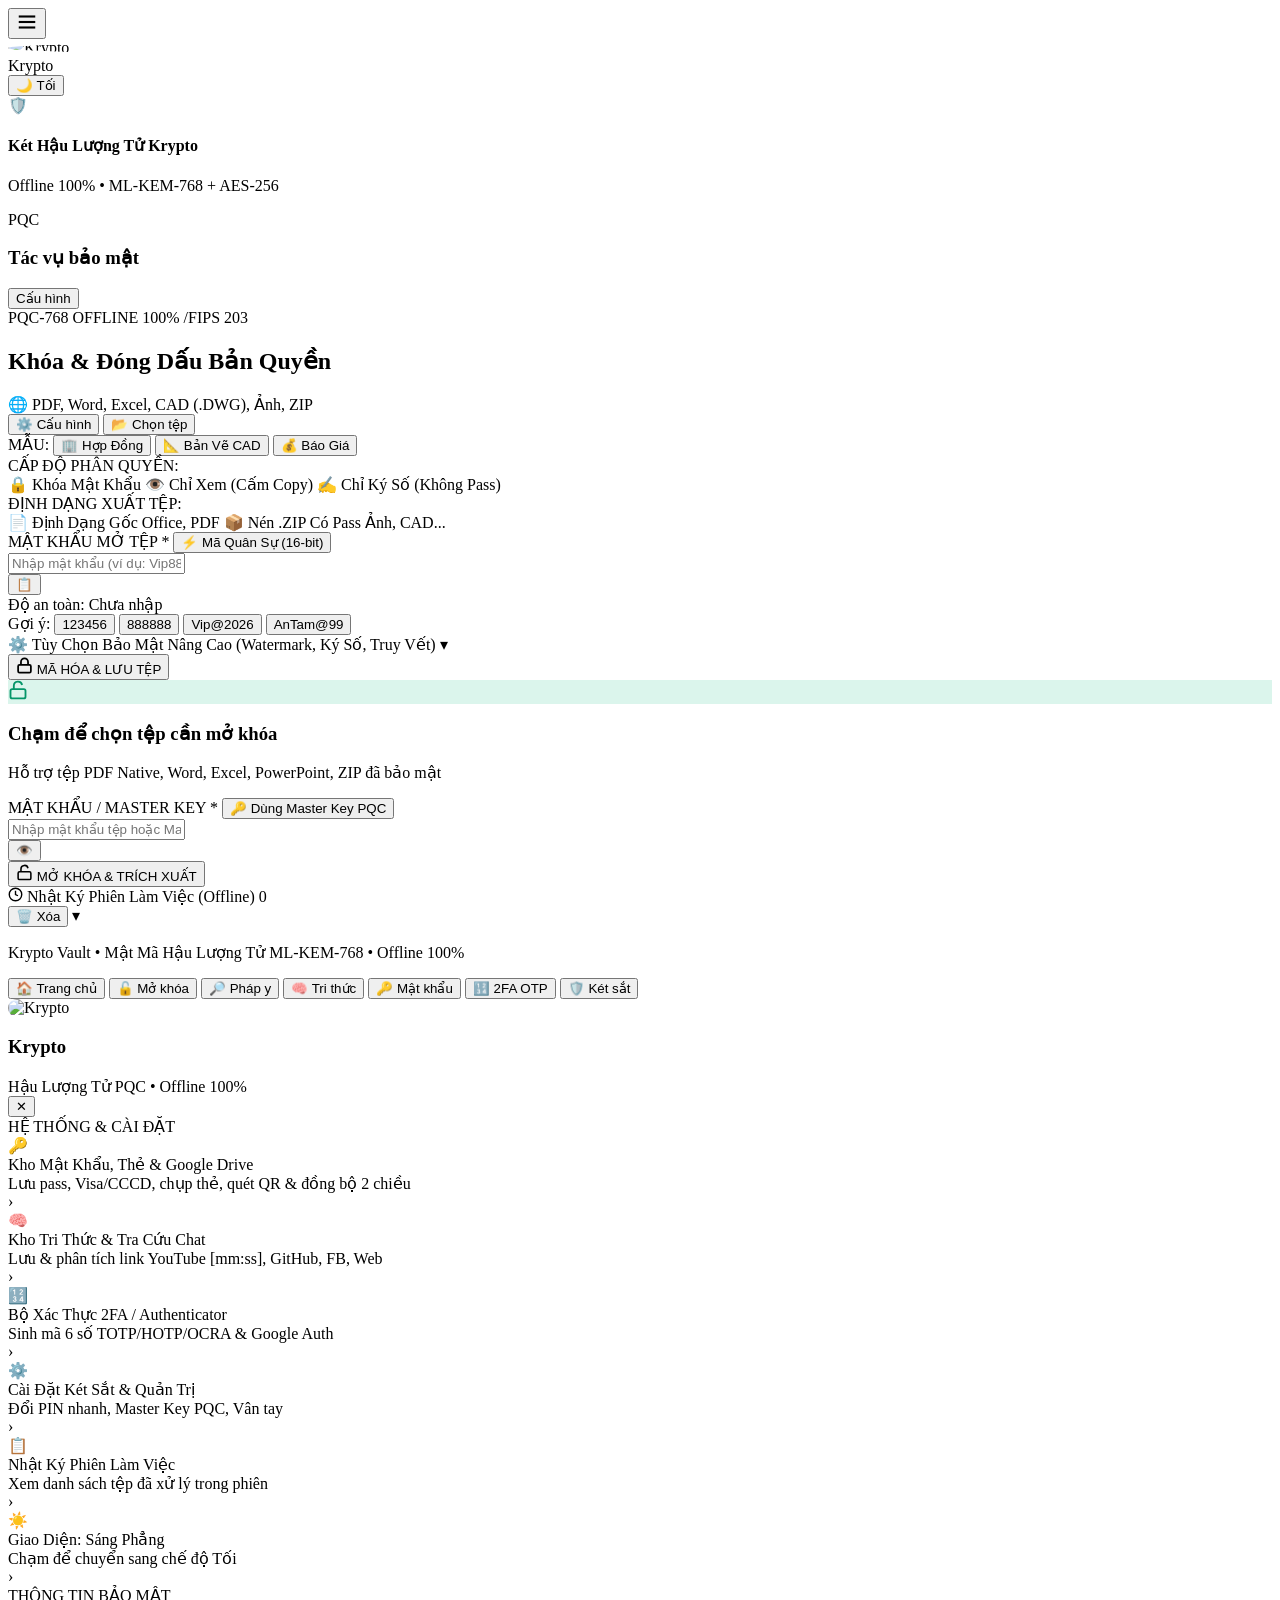
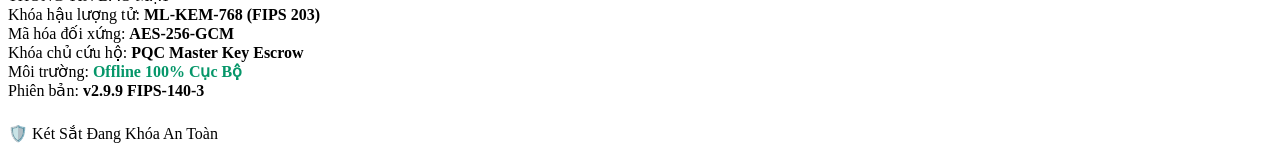
==== templates/index.html @ f6f2ad84 "feat(password-vault): add Live Camera ID-1 card capture, System Camera HD & touch Card Cropper/Rotat" ====
<!DOCTYPE html>
<html lang="vi">
<head>
    <meta charset="UTF-8">
    <meta name="viewport" content="width=device-width, initial-scale=1.0, maximum-scale=1.0, user-scalable=no, viewport-fit=cover">
    <title>Krypto - Mã Hóa Hậu Lượng Tử PQC</title>
    <link rel="stylesheet" href="static/style.css">
</head>
<body class="light-mode">
    <div class="container">
        <!-- Modern Flat Hero Banner (MobiFone / FinTech Inspired) -->
        <header class="mobi-hero-header">
            <div class="mobi-top-bar">
                <button type="button" class="btn-mobi-menu" onclick="openAppDrawer()" title="Cài đặt & Danh mục">
                    <svg width="22" height="22" viewBox="0 0 24 24" fill="none" stroke="currentColor" stroke-width="2.3">
                        <line x1="3" y1="6" x2="21" y2="6"/>
                        <line x1="3" y1="12" x2="21" y2="12"/>
                        <line x1="3" y1="18" x2="21" y2="18"/>
                    </svg>
                </button>
                <div class="mobi-logo-center">
                    <div class="mobi-logo-symbol" style="overflow: hidden; padding: 0; background: #ffffff;">
                        <img src="static/app_icon.png" alt="Krypto" style="width: 100%; height: 100%; object-fit: cover; border-radius: 50%; display: block;">
                    </div>
                    <span class="mobi-brand-title">Krypto</span>
                </div>
                <div class="mobi-top-right">
                    <button type="button" class="mobi-lang-pill" id="theme-toggle-btn" onclick="toggleTheme()" title="Đổi chế độ Sáng / Tối">
                        <span id="theme-icon">🌙 Tối</span>
                    </button>
                </div>
            </div>
        </header>

        <!-- ==================== TAB 1: TRANG CHỦ / LOCK ==================== -->
        <div id="tab-lock" class="tab-content active">
            <!-- Floating Quick Status Card Overlapping Hero Banner -->
            <div class="mobi-floating-status-card" onclick="switchTab('vault')" title="Chạm để mở Két Sắt & Quản trị">
                <div class="floating-card-left">
                    <div class="floating-card-icon">🛡️</div>
                    <div class="floating-card-info">
                        <h4 class="floating-card-title">Két Hậu Lượng Tử Krypto</h4>
                        <p class="floating-card-sub">Offline 100% • ML-KEM-768 + AES-256</p>
                    </div>
                </div>
                <div class="floating-card-badge">
                    <span class="badge-dot"></span>
                    <span>PQC</span>
                </div>
            </div>

            <!-- Section: Tác Vụ Bảo Mật Chính (D5 Card Style) -->
            <div class="mobi-section-group" id="mobi-featured-actions">
                <div class="mobi-section-header">
                    <h3 class="mobi-section-title">Tác vụ bảo mật</h3>
                    <button type="button" class="mobi-section-link" onclick="scrollToSettings()">Cấu hình</button>
                </div>

                <!-- Card D5 Style: Khóa Tệp & Chọn Tệp -->
                <div class="mobi-featured-card" onclick="triggerPickFiles('lock')">
                    <input type="file" id="file-input-lock" multiple accept="*/*" style="display: none;" onchange="handleFilesSelected(this.files, 'lock')">
                    <div class="featured-card-top">
                        <span class="featured-plan-code">PQC-768</span>
                        <span class="featured-plan-price">OFFLINE 100% <span class="price-sub">/FIPS 203</span></span>
                    </div>
                    <h2 class="featured-plan-hero">Khóa & Đóng Dấu Bản Quyền</h2>
                    <div class="featured-dashed-divider"></div>
                    <div class="featured-meta-row">
                        <span class="featured-meta-icon">🌐</span>
                        <span class="featured-meta-text">PDF, Word, Excel, CAD (.DWG), Ảnh, ZIP</span>
                    </div>
                    <div class="featured-actions-row">
                        <button type="button" class="btn-mobi-outline" onclick="event.stopPropagation(); scrollToSettings()">⚙️ Cấu hình</button>
                        <button type="button" class="btn-mobi-solid" onclick="event.stopPropagation(); triggerPickFiles('lock')">📂 Chọn tệp</button>
                    </div>
                </div>
            </div>

            <div id="file-list-lock" class="file-list" style="display: none;"></div>

            <!-- Settings Card: Ultra-compact, Zero Wasted Space -->
            <div class="card settings-card" id="settings-card-lock">
                <!-- Mẫu cấu hình nhanh 1-chạm -->
                <div class="template-chips-row">
                    <span class="chips-label">MẪU:</span>
                    <button type="button" class="btn-template-chip" onclick="applySecurityTemplate('enterprise')">
                        🏢 Hợp Đồng
                    </button>
                    <button type="button" class="btn-template-chip" onclick="applySecurityTemplate('cad')">
                        📐 Bản Vẽ CAD
                    </button>
                    <button type="button" class="btn-template-chip" onclick="applySecurityTemplate('quotation')">
                        💰 Báo Giá
                    </button>
                </div>

                <!-- Phân quyền mở tệp: Segmented Control -->
                <div class="form-group-compact">
                    <label class="compact-label">CẤP ĐỘ PHÂN QUYỀN:</label>
                    <div class="segmented-control">
                        <label class="level-card segment-card active" id="level-card-open" onclick="selectProtectionLevel('open_password', this)">
                            <input type="radio" name="protection-level" value="open_password" checked style="display: none;">
                            <span class="segment-icon">🔒</span>
                            <span class="segment-text">Khóa Mật Khẩu</span>
                        </label>
                        <label class="level-card segment-card" id="level-card-view" onclick="selectProtectionLevel('view_only_restricted', this)">
                            <input type="radio" name="protection-level" value="view_only_restricted" style="display: none;">
                            <span class="segment-icon">👁️</span>
                            <span class="segment-text">Chỉ Xem (Cấm Copy)</span>
                        </label>
                        <label class="level-card segment-card" id="level-card-sign-only" onclick="selectProtectionLevel('sign_only', this)">
                            <input type="radio" name="protection-level" value="sign_only" style="display: none;">
                            <span class="segment-icon">✍️</span>
                            <span class="segment-text">Chỉ Ký Số (Không Pass)</span>
                        </label>
                    </div>
                    <!-- Phân quyền in ấn khi chọn Chỉ xem -->
                    <div class="allow-print-box" id="allow-print-box" style="display: none; margin-top: 6px; padding: 6px 10px; background: var(--bg-subtle); border: 1px solid var(--border); border-radius: var(--radius-sm);">
                        <label style="display: flex; align-items: center; gap: 8px; cursor: pointer; font-size: 11px; margin: 0; color: var(--text-title); font-weight: 500;">
                            <input type="checkbox" id="allow-print-checkbox" checked style="width: 15px; height: 15px; cursor: pointer;">
                            <span>🖨️ Cho phép in ấn (Bỏ chọn nếu muốn CẤM IN tuyệt đối)</span>
                        </label>
                    </div>
                </div>

                <!-- Phương thức đóng gói & xuất tệp: Segmented Control -->
                <div class="form-group-compact">
                    <label class="compact-label">ĐỊNH DẠNG XUẤT TỆP:</label>
                    <div class="segmented-control">
                        <label class="packaging-card segment-card active" id="pkg-card-native" onclick="selectPackagingMode('native', this)">
                            <input type="radio" name="packaging-mode" value="native" checked style="display: none;">
                            <span class="segment-icon">📄</span>
                            <span class="segment-text">Định Dạng Gốc <span class="pkg-tag-sub">Office, PDF</span></span>
                        </label>
                        <label class="packaging-card segment-card" id="pkg-card-zip" onclick="selectPackagingMode('zip', this)">
                            <input type="radio" name="packaging-mode" value="zip" style="display: none;">
                            <span class="segment-icon">📦</span>
                            <span class="segment-text">Nén .ZIP Có Pass <span class="pkg-tag">Ảnh, CAD...</span></span>
                        </label>
                    </div>
                </div>

                <!-- Unified Password Input Section -->
                <div class="form-group-compact" id="password-input-section">
                    <div class="label-with-action">
                        <label for="lock-password" id="password-label">MẬT KHẨU MỞ TỆP <span class="required">*</span></label>
                        <button type="button" class="btn-micro-gen" onclick="generateMilitaryPassword()" title="Sinh mã quân sự 16 ký tự">
                            ⚡ Mã Quân Sự (16-bit)
                        </button>
                    </div>
                    <div class="input-with-actions-unified">
                        <input type="text" id="lock-password" placeholder="Nhập mật khẩu (ví dụ: Vip88, 123456)..." oninput="updatePasswordStrengthUI()">
                        <div class="inline-input-btns">
                            <button type="button" class="btn-input-tool" onclick="copyPasswordFromInput('lock-password')" title="Sao chép mật khẩu">📋</button>
                        </div>
                    </div>

                    <!-- Micro Entropy Bar -->
                    <div class="password-entropy-container" id="password-entropy-container">
                        <div class="entropy-bar-track">
                            <div class="entropy-bar-fill meter-none" id="entropy-bar-fill"></div>
                        </div>
                        <div class="entropy-status-row">
                            <span class="entropy-label">Độ an toàn:</span>
                            <span class="entropy-badge meter-none" id="entropy-badge">Chưa nhập</span>
                        </div>
                    </div>

                    <!-- Quick Suggestions Compact Row -->
                    <div class="quick-pass-suggestions-compact">
                        <span class="sugg-title">Gợi ý:</span>
                        <button type="button" class="btn-chip-micro" onclick="applyPresetPassword('123456')">123456</button>
                        <button type="button" class="btn-chip-micro" onclick="applyPresetPassword('888888')">888888</button>
                        <button type="button" class="btn-chip-micro" onclick="applyPresetPassword('Vip@2026')">Vip@2026</button>
                        <button type="button" class="btn-chip-micro" onclick="applyPresetPassword('AnTam@99')">AnTam@99</button>
                    </div>
                    <p class="pass-subnote" id="pass-subnote" style="display: none; font-size: 11px; margin-top: 4px;"></p>
                </div>

                <!-- Tùy Chọn Nâng Cao: Modular Suite Accordion -->
                <div class="advanced-options-accordion">
                    <div class="advanced-options-header" onclick="toggleAdvancedOptions()">
                        <span class="adv-title">⚙️ Tùy Chọn Bảo Mật Nâng Cao (Watermark, Ký Số, Truy Vết)</span>
                        <span class="adv-arrow" id="adv-arrow">▾</span>
                    </div>
                    <div class="advanced-options-body" id="adv-body" style="display: none;">
                        
                        <!-- MODULE A: WATERMARK & LOGO BẢN QUYỀN -->
                        <div class="option-module-box">
                            <div class="option-module-title">🏷️ DẤU BẢN QUYỀN (WATERMARK)</div>
                            <div class="watermark-type-row">
                                <button type="button" class="btn-wm-chip active" id="wm-chip-none" onclick="setWatermarkMode('none')">Tắt</button>
                                <button type="button" class="btn-wm-chip" id="wm-chip-stego" onclick="setWatermarkMode('stego')">👁️‍🗨️ Tàng Hình (Stego)</button>
                                <button type="button" class="btn-wm-chip" id="wm-chip-ibst" onclick="setWatermarkMode('ibst_bim')">🏛️ IBST-BIM</button>
                                <button type="button" class="btn-wm-chip" id="wm-chip-anhs" onclick="setWatermarkMode('anhs_team')">🏢 ANH'S TEAM</button>
                                <button type="button" class="btn-wm-chip" id="wm-chip-text" onclick="setWatermarkMode('text')">🔤 Chữ Mờ</button>
                                <button type="button" class="btn-wm-chip" id="wm-chip-custom" onclick="triggerCustomWatermarkPick()">📁 Ảnh Riêng</button>
                                <input type="file" id="custom-wm-file" accept="image/*" style="display:none;" onchange="handleCustomWatermarkSelected(this)">
                            </div>

                            <div id="watermark-stego-info" style="display: none; margin-top: 8px; padding: 8px 10px; background: rgba(56, 189, 248, 0.08); border: 1px solid rgba(56, 189, 248, 0.25); border-radius: 6px; font-size: 11px; color: #bae6fd; line-height: 1.45;">
                                <strong>👁️‍🗨️ Thủy Vân Số Tàng Hình (Invisible Steganography):</strong> Nhúng sâu mã truy vết phát hành vào ma trận điểm ảnh (Blue-channel LSB) & cấu trúc tệp. Giữ nguyên 100% hình ảnh không bị che mắt thường (PSNR &gt; 48 dB), bảo đảm tính pháp y số và định danh chống tuồn tệp.
                            </div>

                            <div id="watermark-text-panel" style="display: none; margin-top: 6px;">
                                <input type="text" id="watermark-input" placeholder="Nội dung chữ mờ (CONFIDENTIAL, BẢN MẬT)..." style="font-size: 11.5px; padding: 6px 8px;">
                                <div class="quick-pass-suggestions" style="margin-top: 3px;">
                                    <span class="sugg-title">Mẫu:</span>
                                    <button type="button" class="btn-chip-micro" onclick="applyWatermarkPreset('CONFIDENTIAL')">CONFIDENTIAL</button>
                                    <button type="button" class="btn-chip-micro" onclick="applyWatermarkPreset('BẢN MẬT - NỘI BỘ')">BẢN MẬT</button>
                                    <button type="button" class="btn-chip-micro" onclick="applyWatermarkPreset('BẢN DỰ THẢO')">DỰ THẢO</button>
                                    <button type="button" class="btn-chip-micro" onclick="applyWatermarkPreset('CHỈ LƯU HÀNH NỘI BỘ')">NỘI BỘ</button>
                                </div>
                            </div>

                            <div id="watermark-opacity-row" class="watermark-opacity-row" style="display: none; margin-top: 6px;">
                                <span class="micro-label">Độ mờ:</span>
                                <div class="opacity-chips">
                                    <button type="button" class="btn-op-chip active" id="op-15" onclick="setWatermarkOpacity(0.15)">15% (Mờ nhẹ)</button>
                                    <button type="button" class="btn-op-chip" id="op-25" onclick="setWatermarkOpacity(0.25)">25% (Chuẩn)</button>
                                    <button type="button" class="btn-op-chip" id="op-35" onclick="setWatermarkOpacity(0.35)">35% (Rõ)</button>
                                </div>
                            </div>
                        </div>

                        <!-- MODULE B: TRUY VẾT PHÁT HÀNH & CHỐNG XÓA PROPERTIES -->
                        <div class="option-module-box">
                            <div class="feature-toggle-row" onclick="toggleRecipientTracking()">
                                <div class="feature-toggle-left">
                                    <input type="checkbox" id="enable-recipient-tracking" onclick="event.stopPropagation(); toggleRecipientTracking()">
                                    <label for="enable-recipient-tracking" style="cursor: pointer; margin: 0; font-size: 11px; font-weight: 600; color: var(--text-title);">
                                        🎯 Gắn Mã Định Danh & Truy Vết Người Nhận
                                    </label>
                                </div>
                                <span class="feature-toggle-tag">Chống tuồn file</span>
                            </div>
                            <div id="recipient-tracking-panel" style="display: none; margin-top: 6px; padding-top: 6px; border-top: 1px dashed var(--border);">
                                <div class="dual-inputs-row">
                                    <div class="input-col">
                                        <label class="micro-label">Tên đối tượng tiếp nhận:</label>
                                        <input type="text" id="recipient-name-input" placeholder="VD: Ban QLDA ABC, Nhà thầu X...">
                                    </div>
                                    <div class="input-col">
                                        <div class="label-with-mini-btn">
                                            <label class="micro-label">Mã phát hành:</label>
                                            <button type="button" class="btn-mini-gen" onclick="generateReleaseCode()">⚡ Tạo mã</button>
                                        </div>
                                        <input type="text" id="release-code-input" placeholder="KD-2026-X89A">
                                    </div>
                                </div>
                                <label style="display: flex; align-items: center; gap: 6px; cursor: pointer; font-size: 10.5px; color: var(--text-muted); margin-top: 5px;">
                                    <input type="checkbox" id="enable-tamper-manifest" checked style="width: 14px; height: 14px; margin: 0;">
                                    <span>🛡️ Nhúng dấu vết ẩn chống xóa Properties & chống đổi tên</span>
                                </label>
                            </div>
                        </div>

                            <!-- MODULE C: CHỮ KÝ SỐ & CON DẤU ĐIỆN TỬ -->
                        <div class="option-module-box">
                            <div class="feature-toggle-row" onclick="toggleDigitalSignatureOption()">
                                <div class="feature-toggle-left">
                                    <input type="checkbox" id="enable-digital-signature" onclick="event.stopPropagation(); toggleDigitalSignatureOption()">
                                    <label for="enable-digital-signature" style="cursor: pointer; margin: 0; font-size: 11px; font-weight: 600; color: var(--text-title);">
                                        ✍️ Chèn Chữ Ký Số Cá Nhân HSM &amp; Chữ Ký Tay (.PNG)
                                    </label>
                                </div>
                                <span class="feature-toggle-tag">PAdES-HSM</span>
                            </div>
                            <div id="digital-signature-panel" style="display: none; margin-top: 6px; padding-top: 6px; border-top: 1px dashed var(--border);">
                                <div class="sig-mode-chips">
                                    <button type="button" class="btn-sig-chip active" id="sig-mode-vault" onclick="setSignatureMode('vault')">🛡️ Buồng HSM Cá Nhân (.PNG)</button>
                                    <button type="button" class="btn-sig-chip" id="sig-mode-custom-img" onclick="triggerPickSignatureImage()">🖼️ Tách Nền Ảnh Chữ Ký Tay</button>
                                    <button type="button" class="btn-sig-chip" id="sig-mode-p12" onclick="triggerPickCertFile()">🔑 Chứng Thư .P12/.PFX</button>
                                    <input type="file" id="sig-image-file" accept="image/*" style="display:none;" onchange="handleSignatureImageSelected(this)">
                                    <input type="file" id="sig-cert-file" accept=".p12,.pfx" style="display:none;" onchange="handleCertFileSelected(this)">
                                </div>
                                <div id="hsm-active-badge-bar" style="margin-top: 6px; padding: 6px 9px; border-radius: 6px; background: rgba(5, 150, 105, 0.08); border: 1px solid rgba(5, 150, 105, 0.28); font-size: 10.5px; color: var(--text-title); display: flex; justify-content: space-between; align-items: center;">
                                    <span id="hsm-active-summary-text">🔒 Buồng HSM: Sẵn sàng ký số PAdES + Chữ ký tay .PNG</span>
                                    <button type="button" class="btn-mini-gen" onclick="switchTab('vault')">⚙️ Quản lý HSM</button>
                                </div>
                                <div class="dual-inputs-row" style="margin-top: 5px;">
                                    <div class="input-col">
                                        <label class="micro-label">Người ký / Chủ sở hữu HSM:</label>
                                        <input type="text" id="signer-name-input" placeholder="VD: TS. Nguyễn Hoàng Anh">
                                    </div>
                                    <div class="input-col">
                                        <label class="micro-label">Lý do ký số:</label>
                                        <input type="text" id="signing-reason-input" placeholder="Phê duyệt &amp; phát hành">
                                    </div>
                                </div>
                                <div class="dual-inputs-row" style="margin-top: 5px;">
                                    <div class="input-col">
                                        <label class="micro-label">Email ký số &amp; nhận kết quả (S/MIME):</label>
                                        <input type="email" id="signer-email-input" placeholder="VD: email@domain.com">
                                    </div>
                                    <div class="input-col">
                                        <label class="micro-label">Mã USER_PIN mở HSM khi ký:</label>
                                        <div class="vault-input-with-eye">
                                            <input type="password" id="signer-hsm-pin-input" placeholder="Nhập USER_PIN của HSM...">
                                            <button type="button" class="btn-eye-toggle" onclick="toggleVaultPassEye('signer-hsm-pin-input', this)">👁️</button>
                                        </div>
                                    </div>
                                </div>
                                <div class="sig-style-section" style="margin-top: 6px; padding-top: 6px; border-top: 1px dashed var(--border);">
                                    <div style="display: flex; justify-content: space-between; align-items: center; flex-wrap: wrap; gap: 4px; margin-bottom: 4px;">
                                        <span class="micro-label">Kiểu hiển thị trên trang PDF (Vẫn nhúng chứng thư số PAdES):</span>
                                        <label id="sig-include-name-wrap" style="display: inline-flex; align-items: center; gap: 4px; font-size: 10px; color: var(--primary); font-weight: 600; cursor: pointer;">
                                            <input type="checkbox" id="sig-include-signer-name" style="width: 13px; height: 13px; margin: 0;" onchange="updateInteractiveSigPreview()">
                                            <span>Kèm họ tên dưới chữ ký</span>
                                        </label>
                                    </div>
                                    <div class="sig-mode-chips">
                                        <button type="button" class="btn-sig-chip active" id="sig-visual-handwritten" onclick="setSignatureVisualStyle('handwritten_only')">✒️ Chỉ Chữ Ký Tay (Không Kèm Thông Tin)</button>
                                        <button type="button" class="btn-sig-chip" id="sig-visual-full" onclick="setSignatureVisualStyle('full_stamp')">🪪 Con Dấu + Khung Thông Tin</button>
                                        <button type="button" class="btn-sig-chip" id="sig-visual-invisible" onclick="setSignatureVisualStyle('invisible')">🔒 Ký Số Ẩn</button>
                                    </div>
                                </div>

                                <div class="sig-position-row" style="margin-top: 6px; padding-top: 6px; border-top: 1px dashed var(--border); display: block !important;">
                                    <div style="display: flex; justify-content: space-between; align-items: center; flex-wrap: wrap; gap: 6px;">
                                        <div style="display: flex; align-items: center; flex-wrap: wrap; gap: 6px;">
                                            <span class="micro-label">Trang ký:</span>
                                            <label class="radio-label-micro"><input type="radio" name="sig-pos" value="last_page" checked onchange="onSigPageOptionChange()"> Trang cuối</label>
                                            <label class="radio-label-micro"><input type="radio" name="sig-pos" value="first_page" onchange="onSigPageOptionChange()"> Trang đầu</label>
                                            <label class="radio-label-micro"><input type="radio" name="sig-pos" value="custom_page" onchange="onSigPageOptionChange()"> Trang số:</label>
                                            <input type="number" id="sig-custom-page-input" min="1" max="90" value="1" oninput="onCustomPageInputChange()" style="width: 48px; padding: 2px 5px; font-size: 11px; border-radius: 4px; border: 1px solid var(--border); background: var(--bg-input, transparent); color: var(--text-title); display: none;">
                                            <label class="radio-label-micro"><input type="radio" name="sig-pos" value="all_pages" onchange="onSigPageOptionChange()"> Tất cả trang</label>
                                        </div>
                                        <label style="display: flex; align-items: center; gap: 5px; font-size: 10.5px; color: var(--primary); font-weight: 600; cursor: pointer;">
                                            <input type="checkbox" id="enable-smime-email-notify" checked style="width: 14px; height: 14px; margin: 0;">
                                            <span>📧 Xuất kèm Email S/MIME</span>
                                        </label>
                                    </div>

                                    <div id="sig-placement-controls" style="margin-top: 8px; width: 100%;">
                                        <span class="micro-label" style="display: block; margin-bottom: 4px;">Vị trí đặt chữ ký tay trên trang PDF:</span>
                                        <div class="sig-mode-chips">
                                            <button type="button" class="btn-sig-chip active" id="sig-place-br" onclick="setSignaturePlacementPreset('bottom_right')">↘️ Góc dưới bên phải</button>
                                            <button type="button" class="btn-sig-chip" id="sig-place-bc" onclick="setSignaturePlacementPreset('bottom_center')">⬇️ Giữa dưới</button>
                                            <button type="button" class="btn-sig-chip" id="sig-place-bl" onclick="setSignaturePlacementPreset('bottom_left')">↙️ Góc dưới trái</button>
                                            <button type="button" class="btn-sig-chip" id="sig-place-custom" onclick="setSignaturePlacementPreset('custom')">🎯 Căn trực tiếp trên trang PDF</button>
                                        </div>

                                        <div id="sig-custom-xy-panel" style="display: block; margin-top: 8px; padding-top: 8px; border-top: 1px dashed var(--border);">
                                            <div style="display: flex; justify-content: space-between; align-items: center; flex-wrap: wrap; gap: 6px; margin-bottom: 6px; padding: 4px 8px; background: var(--bg-subtle); border: 1px solid var(--border); border-radius: 6px;">
                                                <span id="sig-pdf-file-status" style="font-size: 10.5px; font-weight: 600; color: var(--text-title);">📄 Chọn tệp PDF ở trên để hiển thị trang thực</span>
                                                <div style="display: inline-flex; align-items: center; gap: 5px;">
                                                    <button type="button" class="btn-mini-gen" onclick="stepSigPreviewPage(-1)" style="padding: 2px 7px; font-size: 10.5px;">◀</button>
                                                    <span id="sig-preview-page-indicator" style="font-size: 10.5px; font-weight: 700; color: var(--primary); min-width: 72px; text-align: center;">Trang 1 / 1</span>
                                                    <button type="button" class="btn-mini-gen" onclick="stepSigPreviewPage(1)" style="padding: 2px 7px; font-size: 10.5px;">▶</button>
                                                </div>
                                            </div>
                                            <div style="font-size: 10.5px; color: var(--text-muted); margin-bottom: 6px; text-align: center;">
                                                👆 Chạm hoặc kéo chữ ký tay vào đúng ô ký trên trang PDF thực tế:
                                            </div>
                                            <div id="sig-interactive-page-pad" style="position: relative; width: 100%; max-width: 280px; height: 396px; margin: 0 auto 8px auto; background: #ffffff; border: 1.5px solid #475569; border-radius: 6px; box-shadow: 0 3px 10px rgba(15, 23, 42, 0.12); overflow: hidden; touch-action: none; cursor: crosshair; user-select: none;">
                                                <canvas id="sig-pdf-page-canvas" style="width: 100%; height: 100%; display: none; pointer-events: none;"></canvas>
                                                <div id="sig-pdf-fallback-mockup" style="padding: 16px 18px; font-size: 8px; color: #94a3b8; line-height: 1.75; pointer-events: none;">
                                                    <div id="sig-pdf-fallback-title" style="text-align: center; font-weight: 700; color: #475569; margin-bottom: 6px; font-size: 9px;">MÔ PHỎNG TRANG PDF (CHỌN FILE PDF ĐỂ XEM TRANG THỰC)</div>
                                                    <div style="height: 4px; background: #e2e8f0; margin-bottom: 5px; width: 85%;"></div>
                                                    <div style="height: 4px; background: #e2e8f0; margin-bottom: 5px; width: 100%;"></div>
                                                    <div style="height: 4px; background: #e2e8f0; margin-bottom: 5px; width: 92%;"></div>
                                                    <div style="height: 4px; background: #e2e8f0; margin-bottom: 10px; width: 70%;"></div>
                                                    <div style="height: 4px; background: #e2e8f0; margin-bottom: 5px; width: 96%;"></div>
                                                    <div style="height: 4px; background: #e2e8f0; margin-bottom: 5px; width: 88%;"></div>
                                                    <div style="height: 4px; background: #e2e8f0; margin-bottom: 12px; width: 60%;"></div>
                                                    <div style="height: 4px; background: #e2e8f0; margin-bottom: 5px; width: 94%;"></div>
                                                    <div style="height: 4px; background: #e2e8f0; margin-bottom: 5px; width: 80%;"></div>
                                                    <div style="display: flex; justify-content: space-between; margin-top: 120px; color: #475569; font-weight: 700; font-size: 8.5px;">
                                                        <span>Nơi nhận</span>
                                                        <span>NGƯỜI KÝ / PHÊ DUYỆT</span>
                                                    </div>
                                                </div>
                                                <div id="sig-draggable-marker" style="position: absolute; left: 64%; bottom: 6%; width: 26%; border: 1.5px dashed #003399; background: rgba(0, 51, 153, 0.08); border-radius: 3px; padding: 2px; text-align: center; pointer-events: none; box-shadow: 0 1px 4px rgba(0, 51, 153, 0.18);">
                                                    <img id="sig-draggable-img" src="" alt="Chữ ký" style="width: 100%; height: auto; display: block;" />
                                                </div>
                                            </div>
                                            <div class="dual-inputs-row" style="gap: 8px;">
                                                <div class="input-col">
                                                    <label class="micro-label">Ngang từ lề trái (<span id="sig-x-val-label">64</span>%):</label>
                                                    <input type="range" id="sig-x-pct-slider" min="2" max="85" value="64" oninput="onSigSliderChange()" style="width: 100%;">
                                                </div>
                                                <div class="input-col">
                                                    <label class="micro-label">Cách đáy trang (<span id="sig-y-val-label">6</span>%):</label>
                                                    <input type="range" id="sig-y-pct-slider" min="2" max="88" value="6" oninput="onSigSliderChange()" style="width: 100%;">
                                                </div>
                                                <div class="input-col">
                                                    <label class="micro-label">Độ rộng chữ ký (<span id="sig-w-val-label">26</span>%):</label>
                                                    <input type="range" id="sig-w-pct-slider" min="12" max="50" value="26" oninput="onSigSliderChange()" style="width: 100%;">
                                                </div>
                                            </div>
                                        </div>
                                    </div>
                                </div>
                            </div>
                        </div>

                        <!-- MODULE D: NÉN TỐI ƯU DUNG LƯỢNG -->
                        <div class="compress-toggle-row" style="margin-top: 6px;">
                            <label style="display: flex; align-items: center; gap: 8px; cursor: pointer; font-size: 11px; color: var(--text-muted); margin: 0;">
                                <input type="checkbox" id="compress-pdf-checkbox" checked style="width: auto; margin: 0; cursor: pointer;">
                                <span>⚡ Nén tối ưu dung lượng tệp (Gửi Zalo nhanh & nhẹ)</span>
                            </label>
                        </div>
                    </div>
                </div>

                <!-- Submit Button -->
                <button type="button" class="btn-primary btn-submit-modern" id="btn-lock-submit" onclick="executeMobileLockFiles()">
                    <svg width="17" height="17" viewBox="0 0 24 24" fill="none" stroke="currentColor" stroke-width="2.5">
                        <rect x="3" y="11" width="18" height="11" rx="2" ry="2"/>
                        <path d="M7 11V7a5 5 0 0 1 10 0v4"/>
                    </svg>
                    <span>MÃ HÓA & LƯU TỆP</span>
                </button>
            </div>

            <!-- Results Card Container (Single-Level Card Wrapper) -->
            <div id="results-lock" class="results-card" style="display: none;">
                <div class="results-header">
                    <svg width="20" height="20" viewBox="0 0 24 24" fill="none" stroke="#10b981" stroke-width="2.5">
                        <path d="M22 11.08V12a10 10 0 1 1-5.93-9.14"></path>
                        <polyline points="22 4 12 14.01 9 11.01"></polyline>
                    </svg>
                    <h3>Đã Mã Hóa Thành Công!</h3>
                </div>
                <div id="results-list-lock"></div>
            </div>
        </div>

        <!-- ==================== TAB 2: UNLOCK ==================== -->
        <div id="tab-unlock" class="tab-content">
            <!-- Sleek Horizontal Dropzone Card -->
            <div class="dropzone-card" id="dropzone-unlock" onclick="triggerPickFiles('unlock')">
                <input type="file" id="file-input-unlock" accept="*/*" style="display: none;" onchange="handleFilesSelected(this.files, 'unlock')">
                <div class="dropzone-inner">
                    <div class="upload-icon" style="color: #059669; background: rgba(16, 185, 129, 0.15);">
                        <svg width="20" height="20" viewBox="0 0 24 24" fill="none" stroke="currentColor" stroke-width="2.2">
                            <rect x="3" y="11" width="18" height="11" rx="2" ry="2"/>
                            <path d="M7 11V7a5 5 0 0 1 9.9-1"/>
                        </svg>
                    </div>
                    <div class="dropzone-text-group">
                        <h3>Chạm để chọn tệp cần mở khóa</h3>
                        <p>Hỗ trợ tệp PDF Native, Word, Excel, PowerPoint, ZIP đã bảo mật</p>
                    </div>
                </div>
            </div>

            <div id="file-list-unlock" class="file-list" style="display: none;"></div>

            <div class="card settings-card">
                <div class="form-group-compact">
                    <div class="label-with-action">
                        <label for="unlock-password" class="compact-label">MẬT KHẨU / MASTER KEY <span class="required">*</span></label>
                        <button type="button" class="btn-micro-gen" onclick="unlockWithPqcMasterKey()" title="Mở khóa cứu hộ bằng Khóa Chủ PQC">
                            🔑 Dùng Master Key PQC
                        </button>
                    </div>
                    <div class="input-with-actions-unified">
                        <input type="password" id="unlock-password" placeholder="Nhập mật khẩu tệp hoặc Master Key..." required>
                        <div class="inline-input-btns">
                            <button type="button" class="btn-input-tool" onclick="togglePasswordVisibility('unlock-password', this)" title="Hiện/ẩn mật khẩu">👁️</button>
                        </div>
                    </div>
                </div>

                <button type="button" class="btn-success btn-submit-modern" id="btn-unlock-submit" onclick="executeMobileUnlockFile()">
                    <svg width="17" height="17" viewBox="0 0 24 24" fill="none" stroke="currentColor" stroke-width="2.2">
                        <rect x="3" y="11" width="18" height="11" rx="2" ry="2"/>
                        <path d="M7 11V7a5 5 0 0 1 9.9-1"/>
                    </svg>
                    <span>MỞ KHÓA & TRÍCH XUẤT</span>
                </button>
            </div>

            <div id="results-unlock" class="results-card" style="display: none;">
                <div class="results-header">
                    <svg width="20" height="20" viewBox="0 0 24 24" fill="none" stroke="#059669" stroke-width="2.2">
                        <path d="M22 11.08V12a10 10 0 1 1-5.93-9.14"></path>
                        <polyline points="22 4 12 14.01 9 11.01"></polyline>
                    </svg>
                    <h3>Đã Mở Khóa Thành Công!</h3>
                </div>
                <div id="results-list-unlock"></div>
            </div>
        </div>

        <!-- ==================== TAB 3: TRUY VẾT & KIỂM ĐỊNH PHÁP Y ==================== -->
        <div id="tab-audit" class="tab-content" style="display: none;">
            <div class="dropzone-card" id="dropzone-audit" onclick="triggerPickFiles('audit')">
                <input type="file" id="file-input-audit" accept="*/*" style="display: none;" onchange="handleFilesSelected(this.files, 'audit')">
                <div class="dropzone-inner">
                    <div class="upload-icon" style="color: #3b82f6; background: rgba(59, 130, 246, 0.15);">
                        <svg width="20" height="20" viewBox="0 0 24 24" fill="none" stroke="currentColor" stroke-width="2.2">
                            <circle cx="11" cy="11" r="8"></circle>
                            <line x1="21" y1="21" x2="16.65" y2="16.65"></line>
                        </svg>
                    </div>
                    <div class="dropzone-text-group">
                        <h3>Chạm để chọn tệp cần kiểm định</h3>
                        <p>Kể cả tệp đã bị đổi tên hoặc xóa sạch thuộc tính (Properties)</p>
                    </div>
                </div>
            </div>

            <div id="file-list-audit" class="file-list" style="display: none;"></div>

            <div class="card settings-card" id="settings-card-audit">
                <p style="font-size: 11px; color: var(--text-muted); margin: 0 0 10px; line-height: 1.45;">
                    💡 Động cơ Pháp y số sẽ quét sâu cấu trúc tệp (PDF Catalog, OpenXML Manifest) để khôi phục mã định danh phát hành, tên người nhận và tính toàn vẹn nội dung.
                </p>
                <button type="button" class="btn-primary btn-submit-modern" id="btn-audit-submit" onclick="executeMobileForensicAudit()" style="background: linear-gradient(135deg, #2563eb 0%, #1d4ed8 100%);">
                    <svg width="17" height="17" viewBox="0 0 24 24" fill="none" stroke="currentColor" stroke-width="2.2">
                        <circle cx="11" cy="11" r="8"></circle>
                        <line x1="21" y1="21" x2="16.65" y2="16.65"></line>
                    </svg>
                    <span>QUÉT DẤU VẾT & TRUY VẾT NGUỒN GỐC</span>
                </button>
            </div>

            <div id="results-audit" class="results-card" style="display: none;">
                <div class="results-header">
                    <svg width="20" height="20" viewBox="0 0 24 24" fill="none" stroke="#3b82f6" stroke-width="2.2">
                        <path d="M12 22s8-4 8-10V5l-8-3-8 3v7c0 6 8 10 8 10z"/>
                    </svg>
                    <h3>Báo Cáo Kiểm Định Pháp Y</h3>
                </div>
                <div id="results-content-audit" class="audit-report-container"></div>
            </div>
        </div>

        <!-- ==================== TAB 4: KÉT BẢO MẬT (VAULT) ==================== -->
        <div id="tab-vault" class="tab-content" style="display: none;">
            <!-- VIEW A: KÉT ĐANG KHÓA (Yêu cầu xác thực bằng Vân tay, Mã PIN, hoặc Mật khẩu) -->
            <div id="vault-locked-view" class="card vault-auth-card" style="position: relative;">
                <button type="button" class="btn-vault-back" onclick="switchTab('lock')" title="Quay lại Trang chủ">
                    ← Quay lại Trang chủ
                </button>
                <div class="vault-auth-icon-badge" style="margin-top: 24px;">
                    <div class="vault-shield-icon">🛡️</div>
                    <div class="vault-lock-status-badge">🔒 KÉT ĐANG KHÓA</div>
                </div>
                <h3 class="vault-auth-title">Xác Thực Để Mở Két</h3>
                <p class="vault-auth-subtitle">Vui lòng quét Vân tay, nhập Mã PIN hoặc Mật khẩu để truy cập Két & Chìa Khóa Quản Trị</p>

                <!-- PIN Dots Container -->
                <div class="pin-dots-container" id="vault-pin-dots-container">
                    <div class="pin-dot" id="vdot-0"></div>
                    <div class="pin-dot" id="vdot-1"></div>
                    <div class="pin-dot" id="vdot-2"></div>
                    <div class="pin-dot" id="vdot-3"></div>
                </div>

                <!-- Flat Numeric Keypad for Vault -->
                <div class="cyber-pin-pad">
                    <button type="button" class="btn-pin-key" onclick="pressVaultPinDigit('1')">1</button>
                    <button type="button" class="btn-pin-key" onclick="pressVaultPinDigit('2')">2</button>
                    <button type="button" class="btn-pin-key" onclick="pressVaultPinDigit('3')">3</button>
                    <button type="button" class="btn-pin-key" onclick="pressVaultPinDigit('4')">4</button>
                    <button type="button" class="btn-pin-key" onclick="pressVaultPinDigit('5')">5</button>
                    <button type="button" class="btn-pin-key" onclick="pressVaultPinDigit('6')">6</button>
                    <button type="button" class="btn-pin-key" onclick="pressVaultPinDigit('7')">7</button>
                    <button type="button" class="btn-pin-key" onclick="pressVaultPinDigit('8')">8</button>
                    <button type="button" class="btn-pin-key" onclick="pressVaultPinDigit('9')">9</button>
                    <button type="button" class="btn-pin-key btn-pin-biometric" onclick="triggerDeviceBiometricAuth()" title="Xác thực Vân tay / Khuôn mặt">
                        <span>👆</span>
                    </button>
                    <button type="button" class="btn-pin-key" onclick="pressVaultPinDigit('0')">0</button>
                    <button type="button" class="btn-pin-key btn-pin-del" onclick="deleteVaultPinDigit()" title="Xóa">
                        <span>⌫</span>
                    </button>
                </div>

                <!-- Password Alternative Toggle -->
                <div class="vault-alt-auth" style="margin-top: 12px; width: 100%;">
                    <button type="button" class="btn-flat-link" onclick="toggleVaultAltPassBox()">
                        <span id="vault-alt-toggle-text">🔑 Nhập Mật Khẩu Két Thay Vì PIN</span>
                    </button>
                    <div id="vault-alt-pass-box" style="display: none; margin-top: 10px; width: 100%;">
                        <div class="vault-input-with-eye">
                            <input type="password" id="vault-entered-pass" placeholder="Nhập Mật khẩu Két..." style="width: 100%; text-align: center;">
                            <button type="button" class="btn-eye-toggle" onclick="toggleVaultPassEye('vault-entered-pass', this)">👁️</button>
                        </div>
                        <button type="button" class="btn-cyber-dialog-primary" style="margin-top: 8px; width: 100%;" onclick="submitVaultPasswordUnlock()">
                            <span>Mở Khóa Két</span>
                        </button>
                    </div>
                </div>
            </div>

            <!-- VIEW B: KÉT ĐÃ MỞ KHÓA (Cấu hình bảo mật & Quản trị chìa khóa) -->
            <div id="vault-unlocked-view" class="card vault-settings-card-flat" style="display: none;">
                <div class="vault-status-header">
                    <div class="vault-status-indicator">
                        <span class="status-dot-active"></span>
                        <span class="status-text">Két Đang Mở Khóa</span>
                    </div>
                    <button type="button" class="btn-lock-vault-now" onclick="lockVaultSession()" title="Khóa Két ngay lập tức">
                        🔒 Khóa Két Lại
                    </button>
                </div>

                <div class="flat-grouped-settings">
                    <!-- Nhóm 1: Mật khẩu Master (Zero Pre-fill & Bắt buộc xác thực Mật khẩu cũ khi đổi) -->
                    <div class="flat-setting-item">
                        <div style="display: flex; justify-content: space-between; align-items: center; margin-bottom: 4px;">
                            <label class="micro-label" style="margin: 0;">MẬT KHẨU KÉT / MASTER PASS:</label>
                            <span id="master-pass-status-badge" style="font-size: 10px; font-weight: 700; color: #059669;">🔒 Bảo mật ẩn 1 chiều</span>
                        </div>
                        <div id="setting-master-current-wrap" class="vault-input-with-eye" style="margin-bottom: 6px; display: none;">
                            <input type="password" id="setting-master-password-current" placeholder="Nhập Mật khẩu Két HIỆN TẠI (Mật khẩu cũ)..." autocomplete="new-password" oninput="checkMasterPassMatch()">
                            <button type="button" class="btn-eye-toggle" onclick="toggleVaultPassEye('setting-master-password-current', this)">👁️</button>
                        </div>
                        <div class="vault-input-with-eye">
                            <input type="password" id="setting-master-password" placeholder="Nhập Mật khẩu Két MỚI (Lần 1 - để trống nếu giữ nguyên)..." autocomplete="new-password" oninput="checkMasterPassMatch()">
                            <button type="button" class="btn-eye-toggle" onclick="toggleVaultPassEye('setting-master-password', this)">👁️</button>
                        </div>
                        <div class="vault-input-with-eye" style="margin-top: 6px;">
                            <input type="password" id="setting-master-password-confirm" placeholder="Xác nhận lại Mật khẩu Két MỚI (Lần 2)..." autocomplete="new-password" oninput="checkMasterPassMatch()">
                            <button type="button" class="btn-eye-toggle" onclick="toggleVaultPassEye('setting-master-password-confirm', this)">👁️</button>
                        </div>
                        <div id="master-pass-match-msg" class="vault-match-status" style="display: none;"></div>
                        <span class="setting-subtext">Mật khẩu đã đặt không bao giờ hiển thị lại. Muốn đổi mật khẩu mới bắt buộc phải nhập đúng mật khẩu cũ.</span>
                    </div>

                    <!-- Nhóm 2: Mã PIN nhanh (Zero Pre-fill & Bắt buộc xác thực Mã PIN cũ khi đổi) -->
                    <div class="flat-setting-item" style="margin-top: 10px;">
                        <div style="display: flex; justify-content: space-between; align-items: center; margin-bottom: 4px;">
                            <label class="micro-label" style="margin: 0;">MÃ PIN NHANH (4 - 6 SỐ):</label>
                            <span id="quick-pin-status-badge" style="font-size: 10px; font-weight: 700; color: #059669;">🔒 Bảo mật ẩn 1 chiều</span>
                        </div>
                        <div id="setting-pin-current-wrap" class="vault-input-with-eye" style="margin-bottom: 6px;">
                            <input type="password" id="setting-quick-pin-current" placeholder="Nhập Mã PIN HIỆN TẠI (Mã PIN cũ, mặc định 0000)..." maxlength="6" inputmode="numeric" pattern="[0-9]*" autocomplete="new-password" oninput="checkPinMatch()">
                            <button type="button" class="btn-eye-toggle" onclick="toggleVaultPassEye('setting-quick-pin-current', this)">👁️</button>
                        </div>
                        <div class="vault-input-with-eye">
                            <input type="password" id="setting-quick-pin" placeholder="Nhập Mã PIN MỚI 4-6 số (Lần 1 - để trống nếu giữ nguyên)..." maxlength="6" inputmode="numeric" pattern="[0-9]*" autocomplete="new-password" oninput="checkPinMatch()">
                            <button type="button" class="btn-eye-toggle" onclick="toggleVaultPassEye('setting-quick-pin', this)">👁️</button>
                        </div>
                        <div class="vault-input-with-eye" style="margin-top: 6px;">
                            <input type="password" id="setting-quick-pin-confirm" placeholder="Xác nhận lại Mã PIN MỚI (Lần 2)..." maxlength="6" inputmode="numeric" pattern="[0-9]*" autocomplete="new-password" oninput="checkPinMatch()">
                            <button type="button" class="btn-eye-toggle" onclick="toggleVaultPassEye('setting-quick-pin-confirm', this)">👁️</button>
                        </div>
                        <div id="pin-match-msg" class="vault-match-status" style="display: none;"></div>
                        <span class="setting-subtext">Mã PIN đã đặt không thể xem lại. Muốn đổi PIN mới bắt buộc phải nhập đúng PIN hiện tại.</span>
                    </div>

                    <!-- Nhóm 3: Sinh trắc học & Tự động khóa -->
                    <div class="flat-setting-item" style="margin-top: 10px;">
                        <label class="setting-toggle-row">
                            <div class="toggle-info">
                                <span class="toggle-name">👆 Sinh Trắc Học Phần Cứng</span>
                                <span class="toggle-desc">Sử dụng Cảm biến vân tay hoặc Nhận diện khuôn mặt</span>
                            </div>
                            <input type="checkbox" id="setting-biometric-toggle" checked style="width: 18px; height: 18px; cursor: pointer;">
                        </label>
                    </div>

                    <div class="flat-setting-item" style="margin-top: 8px;">
                        <label class="setting-toggle-row">
                            <div class="toggle-info">
                                <span class="toggle-name">🔒 Tự Động Khóa Két Khi Thoát App</span>
                                <span class="toggle-desc">Yêu cầu xác thực lại ngay khi mở lại ứng dụng</span>
                            </div>
                            <input type="checkbox" id="setting-autolock-toggle" checked style="width: 18px; height: 18px; cursor: pointer;">
                        </label>
                    </div>
                </div>

                <button type="button" class="btn-cyber-dialog-primary" style="margin-top: 16px; width: 100%;" onclick="saveVaultSettings()">
                    <span>Lưu Cấu Hình Két Bảo Mật</span>
                </button>

                <!-- PHÂN KHU MỚI: BUỒNG CHỮ KÝ SỐ CÁ NHÂN CHUẨN HSM + CHỮ KÝ TAY (.PNG) + ĐỔI MÁY (.KRYPTOHSM) + EMAIL S/MIME -->
                <div style="margin-top: 18px; padding-top: 16px; border-top: 1px dashed var(--border);">
                    <div style="display: flex; justify-content: space-between; align-items: center; margin-bottom: 8px;">
                        <span style="font-size: 12.5px; font-weight: 700; color: var(--primary);">✍️ BUỒNG CHỮ KÝ SỐ CÁ NHÂN CHUẨN HSM (PKCS#11)</span>
                        <span id="vault-hsm-slot-badge" style="font-size: 10px; font-weight: 700; padding: 2px 8px; border-radius: 10px; background: rgba(5,150,105,0.14); color: #059669;">CKA_EXTRACTABLE=FALSE</span>
                    </div>
                    <p style="font-size: 11px; color: var(--text-muted); margin: 0 0 10px; line-height: 1.4;">
                        Khởi tạo Chứng thư số X.509v3 cá nhân trong HSM gắn liền <strong>Ảnh chữ ký tay (.PNG trong suốt)</strong>, <strong>Email S/MIME</strong> và hỗ trợ xuất/nhập két sắt <code>.kryptohsm</code> khi đổi Điện thoại hoặc đổi PC.
                    </p>

                    <div class="dual-inputs-row">
                        <div class="input-col">
                            <label class="micro-label">Họ và tên chủ chữ ký số:</label>
                            <input type="text" id="hsm-signer-name" placeholder="VD: TS. Nguyễn Hoàng Anh">
                        </div>
                        <div class="input-col">
                            <label class="micro-label">Email ký số S/MIME &amp; thông báo:</label>
                            <input type="email" id="hsm-signer-email" placeholder="VD: hoanganh@domain.vn">
                        </div>
                    </div>

                    <div class="dual-inputs-row" style="margin-top: 6px;">
                        <div class="input-col">
                            <label class="micro-label">Chức danh chuyên môn:</label>
                            <input type="text" id="hsm-signer-title" placeholder="VD: Chủ trì thẩm tra">
                        </div>
                        <div class="input-col">
                            <label class="micro-label">Cơ quan / Đơn vị / CCCD:</label>
                            <input type="text" id="hsm-signer-org" placeholder="VD: IBST-BIM / CCCD:001...">
                        </div>
                    </div>

                    <!-- Khu vực Xác thực USER_PIN Hiện tại & Đổi USER_PIN Mới (Zero Pre-fill - Không bao giờ lộ PIN cũ) -->
                    <div id="hsm-current-pin-group" style="margin-top: 6px;">
                        <div style="display: flex; justify-content: space-between; align-items: center; margin-bottom: 4px;">
                            <label class="micro-label" style="margin: 0;">Mã USER_PIN HIỆN TẠI của HSM (Xác thực sở hữu):</label>
                            <button type="button" id="hsm-toggle-new-pin-btn" class="btn-chip-micro" style="font-size: 10px; padding: 2px 7px;" onclick="toggleHsmChangePinFields()">🔑 Đổi Mã USER_PIN Mới</button>
                        </div>
                        <div class="vault-input-with-eye">
                            <input type="password" id="hsm-current-user-pin" placeholder="Nhập đúng Mã USER_PIN hiện tại để mở khóa HSM..." autocomplete="new-password">
                            <button type="button" class="btn-eye-toggle" onclick="toggleVaultPassEye('hsm-current-user-pin', this)">👁️</button>
                        </div>
                    </div>

                    <div id="hsm-new-pin-group" class="dual-inputs-row" style="margin-top: 6px; display: none;">
                        <div class="input-col">
                            <label class="micro-label" id="hsm-new-pin-label-1">Mã USER_PIN MỚI (Lần 1):</label>
                            <div class="vault-input-with-eye">
                                <input type="password" id="hsm-user-pin" placeholder="Nhập USER_PIN mới (tối thiểu 4 ký tự)..." autocomplete="new-password" oninput="checkHsmPinMatch()">
                                <button type="button" class="btn-eye-toggle" onclick="toggleVaultPassEye('hsm-user-pin', this)">👁️</button>
                            </div>
                        </div>
                        <div class="input-col">
                            <label class="micro-label" id="hsm-new-pin-label-2">Xác nhận Mã USER_PIN MỚI (Lần 2):</label>
                            <div class="vault-input-with-eye">
                                <input type="password" id="hsm-user-pin-confirm" placeholder="Nhập lại đúng Mã USER_PIN mới..." autocomplete="new-password" oninput="checkHsmPinMatch()">
                                <button type="button" class="btn-eye-toggle" onclick="toggleVaultPassEye('hsm-user-pin-confirm', this)">👁️</button>
                            </div>
                        </div>
                    </div>
                    <div id="hsm-pin-match-msg" class="vault-match-status" style="display: none; margin-top: 4px;"></div>

                    <div class="dual-inputs-row" style="margin-top: 6px;">
                        <div class="input-col">
                            <label class="micro-label">Màu mực chữ ký tay (.PNG):</label>
                            <select id="hsm-ink-preset" style="width: 100%; padding: 7px 8px; border-radius: 8px; border: 1px solid var(--border); background: var(--bg-input); color: var(--text-primary); font-size: 11.5px;">
                                <option value="administrative_blue">🔵 Xanh cửu long (#003399)</option>
                                <option value="royal_blue">🔷 Xanh biếc tươi (#004CB4)</option>
                                <option value="carbon_black">⚫ Đen mực bút ký (#0F0F0F)</option>
                                <option value="seal_red">🔴 Đỏ tươi con dấu (#C00000)</option>
                            </select>
                        </div>
                    </div>

                    <!-- Khung xem trước ảnh chữ ký tay (.PNG trong suốt) lưu trong CKO_DATA của HSM (Tuân thủ Single-Level Card Rule 14) -->
                    <div style="margin-top: 12px; padding: 12px 0; border-top: 1px dashed var(--border); border-bottom: 1px dashed var(--border); background: transparent; text-align: center;">
                        <div style="font-size: 10.5px; color: var(--text-muted); margin-bottom: 6px; word-break: break-word;" id="hsm-sig-preview-caption">
                            Mẫu chữ ký tay (.PNG nền trong suốt) gắn mã băm SHA-256 trong HSM:
                        </div>
                        <img id="hsm-sig-preview-img" src="" alt="Preview Chữ Ký Tay" style="max-height: 76px; max-width: 100%; display: none; margin: 0 auto;" />
                        <div style="display: flex; justify-content: center; gap: 6px; margin-top: 8px; flex-wrap: wrap;">
                            <button type="button" class="btn-chip-micro" onclick="document.getElementById('hsm-raw-sig-upload').click()">📷 Chụp / Tải Ảnh Chữ Ký Tay</button>
                            <button type="button" class="btn-chip-micro" onclick="restoreOfficialDefaultHandwrittenSig()">✒️ Dùng Chữ Ký Tay Gốc (Chu ky TA.png)</button>
                            <input type="file" id="hsm-raw-sig-upload" accept="image/*" style="display: none;" onchange="handleHsmRawSigUpload(this)">
                        </div>
                    </div>

                    <div id="hsm-immutable-lock-banner" style="margin-top: 10px; font-size: 10.5px; color: #059669; line-height: 1.4;">
                        🔒 <strong>Chế độ Cố định Chữ ký số (Immutable HSM Key):</strong> Mọi cập nhật Họ tên, Email, Chức danh hoặc Mã PIN đều giữ nguyên 100% Cặp khóa &amp; Số Serial HSM.
                    </div>

                    <button type="button" class="btn-cyber-dialog-primary" style="margin-top: 8px; width: 100%; background: linear-gradient(135deg, #003399 0%, #1d4ed8 100%);" onclick="provisionPersonalHSMFromVaultUI(false)">
                        <span id="hsm-save-btn-label">💾 Lưu Cập Nhật Hồ Sơ (Giữ Nguyên Chữ Ký Số &amp; Serial HSM)</span>
                    </button>

                    <div style="margin-top: 6px; text-align: center;">
                        <button type="button" class="btn-chip-micro" style="font-size: 10px; opacity: 0.85;" onclick="confirmReissueNewHSMKeyUI()">
                            🔄 Cấp Lại Cặp Khóa &amp; Serial HSM Mới (Chỉ Dùng Khi Thu Hồi Khóa Cũ)
                        </button>
                    </div>

                    <!-- Khu vực Đổi Điện Thoại & Đổi PC (.kryptohsm) + Email S/MIME -->
                    <div style="margin-top: 12px; padding-top: 10px; border-top: 1px dashed var(--border);">
                        <label class="micro-label">ĐỔI ĐIỆN THOẠI &amp; ĐỔI PC (DI TRÚ KÉT SẮT .KRYPTOHSM) &amp; EMAIL KÝ SỐ:</label>
                        <div style="display: grid; grid-template-columns: minmax(0, 1fr) minmax(0, 1fr); gap: 8px; margin-top: 6px; width: 100%; box-sizing: border-box;">
                            <button type="button" class="btn-mobi-outline" style="font-size: 11px; padding: 8px 6px; min-width: 0; width: 100%; box-sizing: border-box;" onclick="exportKryptoHSMBundleUI()">
                                📤 Xuất Két .kryptohsm
                            </button>
                            <button type="button" class="btn-mobi-outline" style="font-size: 11px; padding: 8px 6px; min-width: 0; width: 100%; box-sizing: border-box;" onclick="document.getElementById('hsm-bundle-import-input').click()">
                                📥 Nhập Két Máy Mới
                            </button>
                            <input type="file" id="hsm-bundle-import-input" accept=".kryptohsm,.json" style="display: none;" onchange="importKryptoHSMBundleUI(this)">
                        </div>
                        <div style="display: grid; grid-template-columns: minmax(0, 1fr) minmax(0, 1fr); gap: 8px; margin-top: 6px; width: 100%; box-sizing: border-box;">
                            <button type="button" class="btn-mobi-outline" style="font-size: 11px; padding: 8px 6px; min-width: 0; width: 100%; box-sizing: border-box;" onclick="sendSigningRequestEmailUI()">
                                📧 Gửi Email Yêu Cầu Ký
                            </button>
                            <button type="button" class="btn-mobi-outline" style="font-size: 11px; padding: 8px 6px; min-width: 0; width: 100%; box-sizing: border-box;" onclick="switchTab('auth'); window.KryptoAuthenticator?.refreshUI();">
                                🔢 Mở Bộ Xác Thực 2FA
                            </button>
                        </div>
                    </div>
                </div>
            </div>
        </div>

        <!-- ==================== TAB 5: BỘ XÁC THỰC 2FA / AUTHENTICATOR ==================== -->
        <div id="tab-auth" class="tab-content" style="display: none;">
            <div class="card settings-card" style="margin-bottom: 12px;">
                <div style="display: flex; justify-content: space-between; align-items: center; flex-wrap: wrap; gap: 6px; margin-bottom: 8px;">
                    <div>
                        <h3 style="margin: 0; font-size: 14.5px; font-weight: 800; color: var(--text-title);">🔢 Krypto Authenticator (2FA / MFA)</h3>
                        <p style="margin: 2px 0 0; font-size: 11px; color: var(--text-muted);">Chuẩn IETF RFC 4226 (HOTP) • RFC 6238 (TOTP) • RFC 6287 (OCRA) • Google Auth</p>
                    </div>
                    <span id="kauth-unix-clock-pill" style="font-size: 10.5px; font-family: monospace; font-weight: 700; padding: 4px 8px; border-radius: 8px; background: var(--bg-subtle); color: var(--primary); border: 1px solid var(--border);">UTC Step: --</span>
                </div>

                <!-- Sub-navigation segmented buttons -->
                <div style="display: grid; grid-template-columns: repeat(4, 1fr); gap: 5px; margin-top: 6px;">
                    <button type="button" id="kauth-subbtn-live" class="btn-chip-micro kauth-sub-btn active" style="padding: 7px 4px; font-weight: 700;" onclick="window.KryptoAuthenticator.switchSubView('live', this)">🔢 Mã 2FA</button>
                    <button type="button" id="kauth-subbtn-add" class="btn-chip-micro kauth-sub-btn" style="padding: 7px 4px; font-weight: 700;" onclick="window.KryptoAuthenticator.switchSubView('add', this)">➕ Thêm / QR</button>
                    <button type="button" id="kauth-subbtn-lab" class="btn-chip-micro kauth-sub-btn" style="padding: 7px 4px; font-weight: 700;" onclick="window.KryptoAuthenticator.switchSubView('lab', this)">🔬 Giải Phẫu</button>
                    <button type="button" id="kauth-subbtn-backup" class="btn-chip-micro kauth-sub-btn" style="padding: 7px 4px; font-weight: 700;" onclick="window.KryptoAuthenticator.switchSubView('backup', this)">💾 Sao Lưu</button>
                </div>
            </div>

            <!-- SUB-PANEL 1: LIVE OTP LIST -->
            <div id="kauth-panel-live" class="kauth-sub-panel" style="display: block;">
                <div class="card settings-card" style="margin-bottom: 10px; padding: 10px 12px;">
                    <div style="display: flex; gap: 6px; margin-bottom: 8px; align-items: center;">
                        <input type="search" placeholder="🔍 Tìm tên dịch vụ, email..." oninput="window.KryptoAuthenticator.onSearchInput(this.value)" style="flex: 1; font-size: 12px; padding: 8px 10px; margin: 0;">
                        <button type="button" class="btn-mobi-solid" style="padding: 8px 10px; font-size: 11.5px; white-space: nowrap; width: auto;" onclick="window.KryptoAuthenticator.openCameraQrScanner()">📷 Quét QR</button>
                    </div>
                    <div style="display: flex; gap: 5px; flex-wrap: wrap;">
                        <button type="button" class="btn-chip-micro kauth-cat-chip active" onclick="window.KryptoAuthenticator.filterCategory('ALL', this)">Tất cả</button>
                        <button type="button" class="btn-chip-micro kauth-cat-chip" onclick="window.KryptoAuthenticator.filterCategory('Nội bộ', this)">Nội bộ / HSM</button>
                        <button type="button" class="btn-chip-micro kauth-cat-chip" onclick="window.KryptoAuthenticator.filterCategory('Email & Cloud', this)">Email &amp; Cloud</button>
                        <button type="button" class="btn-chip-micro kauth-cat-chip" onclick="window.KryptoAuthenticator.filterCategory('Kỹ thuật', this)">Kỹ thuật</button>
                        <button type="button" class="btn-chip-micro kauth-cat-chip" onclick="window.KryptoAuthenticator.filterCategory('Google Auth', this)">Google Auth</button>
                    </div>
                </div>
                <div id="krypto-auth-otp-list"></div>
            </div>

            <!-- SUB-PANEL 2: ADD ACCOUNT & GOOGLE AUTH MIGRATION -->
            <div id="kauth-panel-add" class="kauth-sub-panel" style="display: none;">
                <div class="card settings-card">
                    <!-- Quét QR Trực Tiếp Bằng Máy Ảnh Hoặc Ảnh Chụp -->
                    <div style="margin-bottom: 12px; padding-bottom: 12px; border-bottom: 1px dashed var(--border);">
                        <div style="display: flex; justify-content: space-between; align-items: center; margin-bottom: 8px;">
                            <span style="font-size: 12.5px; font-weight: 800; color: var(--primary);">📷 QUÉT MÃ QR TÀI KHOẢN 2FA / GOOGLE AUTH</span>
                        </div>
                        <div style="display: grid; grid-template-columns: 1fr 1fr; gap: 8px; margin-bottom: 6px;">
                            <button type="button" class="btn-cyber-dialog-primary" style="padding: 10px 8px; font-size: 12px; margin: 0;" onclick="window.KryptoAuthenticator.openCameraQrScanner()">
                                <span>📷 Quét QR Máy Ảnh</span>
                            </button>
                            <button type="button" class="btn-mobi-outline" style="padding: 10px 8px; font-size: 12px; margin: 0;" onclick="window.KryptoAuthenticator.captureSystemCameraPhoto()">
                                📸 Chụp Ảnh QR
                            </button>
                        </div>
                        <input type="file" id="kauth-qr-camera-capture-input" accept="image/*" capture="environment" style="display: none;" onchange="window.KryptoAuthenticator.decodeQrFromImageFile(this)">
                        <input type="file" id="kauth-qr-img-input" accept="image/*" style="display: none;" onchange="window.KryptoAuthenticator.decodeQrFromImageFile(this)">
                        <div style="display: flex; justify-content: flex-end;">
                            <button type="button" class="btn-chip-micro" onclick="document.getElementById('kauth-qr-img-input').click()">🖼️ Chọn Ảnh QR Từ Thư Viện Máy</button>
                        </div>
                    </div>

                    <div style="display: flex; justify-content: space-between; align-items: center; margin-bottom: 8px;">
                        <span style="font-size: 12.5px; font-weight: 700; color: var(--primary);">➕ NHẬP THỦ CÔNG KHÓA BÍ MẬT (TOTP / HOTP)</span>
                        <button type="button" class="btn-mini-gen" onclick="window.KryptoAuthenticator.generateRandomSecretUI()">⚡ Sinh Khóa 160-bit</button>
                    </div>

                    <div class="dual-inputs-row">
                        <div class="input-col">
                            <label class="micro-label">Nhà cung cấp dịch vụ (Issuer):</label>
                            <input type="text" id="kauth-add-issuer" placeholder="VD: Google, GitHub, Facebook...">
                        </div>
                        <div class="input-col">
                            <label class="micro-label">Tài khoản / Email:</label>
                            <input type="text" id="kauth-add-account" placeholder="VD: user@gmail.com">
                        </div>
                    </div>

                    <div class="form-group-compact" style="margin-top: 6px;">
                        <label class="micro-label">Khóa Bí mật Base32 (RFC 4648):</label>
                        <input type="text" id="kauth-add-secret" placeholder="Nhập khóa Base32 do dịch vụ cấp..." style="font-family: monospace;">
                    </div>

                    <div class="dual-inputs-row" style="margin-top: 6px;">
                        <div class="input-col">
                            <label class="micro-label">Phương thức:</label>
                            <select id="kauth-add-type" style="width:100%; padding:7px; border-radius:8px; border:1px solid var(--border); background:var(--bg-input); color:var(--text-primary); font-size:11.5px;">
                                <option value="totp">TOTP (30 giây - RFC 6238)</option>
                                <option value="hotp">HOTP (Bộ đếm - RFC 4226)</option>
                            </select>
                        </div>
                        <div class="input-col">
                            <label class="micro-label">Thuật toán Băm:</label>
                            <select id="kauth-add-algo" style="width:100%; padding:7px; border-radius:8px; border:1px solid var(--border); background:var(--bg-input); color:var(--text-primary); font-size:11.5px;">
                                <option value="SHA1">HMAC-SHA1 (Google Auth)</option>
                                <option value="SHA256">HMAC-SHA256</option>
                                <option value="SHA512">HMAC-SHA512</option>
                            </select>
                        </div>
                    </div>

                    <div class="dual-inputs-row" style="margin-top: 6px;">
                        <div class="input-col">
                            <label class="micro-label">Độ dài mã:</label>
                            <select id="kauth-add-digits" style="width:100%; padding:7px; border-radius:8px; border:1px solid var(--border); background:var(--bg-input); color:var(--text-primary); font-size:11.5px;">
                                <option value="6">6 chữ số</option>
                                <option value="8">8 chữ số</option>
                            </select>
                        </div>
                        <div class="input-col">
                            <label class="micro-label">Danh mục:</label>
                            <select id="kauth-add-category" style="width:100%; padding:7px; border-radius:8px; border:1px solid var(--border); background:var(--bg-input); color:var(--text-primary); font-size:11.5px;">
                                <option value="Email & Cloud">Email &amp; Cloud</option>
                                <option value="Nội bộ">Nội bộ / HSM</option>
                                <option value="Kỹ thuật">Kỹ thuật</option>
                                <option value="Google Auth">Google Auth</option>
                            </select>
                        </div>
                    </div>

                    <button type="button" class="btn-cyber-dialog-primary" style="margin-top: 10px; width: 100%;" onclick="window.KryptoAuthenticator.addManualAccountUI()">
                        <span>💾 Lưu Tài Khoản Vào Krypto Authenticator</span>
                    </button>

                    <!-- Nhập / Xuất Google Authenticator Migration (Protobuf) -->
                    <div style="margin-top: 14px; padding-top: 12px; border-top: 1px dashed var(--border);">
                        <div style="display: flex; justify-content: space-between; align-items: center; flex-wrap: wrap; gap: 6px; margin-bottom: 6px;">
                            <span style="font-size: 12px; font-weight: 700; color: var(--text-title);">📲 NHẬP / XUẤT CHUỖI URI (OTPAUTH &amp; PROTOBUF)</span>
                        </div>
                        <textarea id="kauth-import-uri-input" rows="2" placeholder="Dán chuỗi otpauth://totp/... hoặc otpauth-migration://offline?data=..." style="width: 100%; font-family: monospace; font-size: 11px; padding: 8px; border-radius: 8px; border: 1px solid var(--border); background: var(--bg-input); color: var(--text-primary);"></textarea>
                        <div style="display: grid; grid-template-columns: 1fr 1fr; gap: 8px; margin-top: 8px;">
                            <button type="button" class="btn-mobi-solid" style="font-size: 11.5px; padding: 8px;" onclick="window.KryptoAuthenticator.importUriOrMigrationUI()">📥 Nhập Từ URI</button>
                            <button type="button" class="btn-mobi-outline" style="font-size: 11.5px; padding: 8px;" onclick="window.KryptoAuthenticator.exportGoogleMigrationQrUI()">📤 Xuất QR Google Auth</button>
                        </div>
                        <input type="text" id="kauth-export-migration-uri" readonly placeholder="Chuỗi otpauth-migration:// xuất ra sẽ hiển thị tại đây..." style="width: 100%; margin-top: 6px; font-family: monospace; font-size: 10.5px; padding: 6px 8px;">
                    </div>
                </div>
            </div>

            <!-- SUB-PANEL 3: ALGORITHM LAB & OCRA TRANSACTION SIGNING -->
            <div id="kauth-panel-lab" class="kauth-sub-panel" style="display: none;">
                <div class="card settings-card">
                    <div style="display: flex; justify-content: space-between; align-items: center; margin-bottom: 6px;">
                        <span style="font-size: 12.5px; font-weight: 700; color: var(--primary);">🔬 GIẢI PHẪU MẢNG BYTE HMAC &amp; CẮT ĐỘNG 31-BIT</span>
                        <button type="button" class="btn-mini-gen" onclick="window.KryptoAuthenticator.runLabTrace()">⚡ Tính Lại</button>
                    </div>
                    <div class="dual-inputs-row" style="margin-bottom: 8px;">
                        <div class="input-col">
                            <label class="micro-label">Khóa Base32 cần giải phẫu:</label>
                            <input type="text" id="kauth-lab-secret" value="" placeholder="Chọn '🔬 Giải phẫu' từ thẻ 2FA hoặc nhập Base32..." oninput="window.KryptoAuthenticator.runLabTrace()" style="font-family: monospace;">
                        </div>
                        <div class="input-col">
                            <label class="micro-label">Hàm băm &amp; Độ dài:</label>
                            <div style="display: flex; gap: 4px;">
                                <select id="kauth-lab-algo" onchange="window.KryptoAuthenticator.runLabTrace()" style="flex:1; padding:6px; border-radius:6px; border:1px solid var(--border); background:var(--bg-input); color:var(--text-primary); font-size:11px;">
                                    <option value="SHA1">SHA1</option>
                                    <option value="SHA256">SHA256</option>
                                    <option value="SHA512">SHA512</option>
                                </select>
                                <select id="kauth-lab-digits" onchange="window.KryptoAuthenticator.runLabTrace()" style="width:72px; padding:6px; border-radius:6px; border:1px solid var(--border); background:var(--bg-input); color:var(--text-primary); font-size:11px;">
                                    <option value="6">6 số</option>
                                    <option value="8">8 số</option>
                                </select>
                            </div>
                        </div>
                    </div>
                    <div id="kauth-lab-trace-box"></div>

                    <!-- OCRA Transaction Signer -->
                    <div style="margin-top: 14px; padding-top: 12px; border-top: 1px dashed var(--border);">
                        <div style="display: flex; justify-content: space-between; align-items: center; margin-bottom: 6px;">
                            <span style="font-size: 12px; font-weight: 700; color: var(--text-title);">✍️ KÝ XÁC THỰC GIAO DỊCH / HỒ SƠ (OCRA RFC 6287)</span>
                            <button type="button" class="btn-mini-gen" onclick="window.KryptoAuthenticator.runOcraSign()">⚡ Sinh Mã OCRA</button>
                        </div>
                        <div class="dual-inputs-row">
                            <div class="input-col">
                                <label class="micro-label">Khóa Base32:</label>
                                <input type="text" id="kauth-ocra-secret" value="" placeholder="Tự lấy khóa HSM hoặc nhập Base32..." oninput="window.KryptoAuthenticator.runOcraSign()" style="font-family: monospace;">
                            </div>
                            <div class="input-col">
                                <label class="micro-label">Đơn vị nhận / Đích:</label>
                                <input type="text" id="kauth-ocra-recipient" value="" placeholder="Nhập mã đơn vị nhận..." oninput="window.KryptoAuthenticator.runOcraSign()">
                            </div>
                        </div>
                        <div class="dual-inputs-row" style="margin-top: 6px;">
                            <div class="input-col">
                                <label class="micro-label">Giá trị / Số lượng:</label>
                                <input type="text" id="kauth-ocra-amount" value="" placeholder="Nhập giá trị hoặc tham số..." oninput="window.KryptoAuthenticator.runOcraSign()">
                            </div>
                            <div class="input-col">
                                <label class="micro-label">Mã hồ sơ / Tham chiếu:</label>
                                <input type="text" id="kauth-ocra-ref" value="" placeholder="Nhập mã hồ sơ cần ký..." oninput="window.KryptoAuthenticator.runOcraSign()">
                            </div>
                        </div>
                        <div id="kauth-ocra-output"></div>
                    </div>
                </div>
            </div>

            <!-- SUB-PANEL 4: AES-256-GCM VAULT BACKUP & RESTORE -->
            <div id="kauth-panel-backup" class="kauth-sub-panel" style="display: none;">
                <div class="card settings-card">
                    <span style="font-size: 12.5px; font-weight: 700; color: var(--primary); display: block; margin-bottom: 4px;">🔒 KÉT SAO LƯU 2FA (.KRYPTOVAULT — AES-256-GCM)</span>
                    <p style="font-size: 11px; color: var(--text-muted); margin: 0 0 10px;">
                        Mã hóa toàn bộ danh sách hạt giống 2FA bằng <code>PBKDF2-HMAC-SHA256</code> (600,000 vòng) kết hợp <code>AES-256-GCM</code> để lưu trữ độc lập khi đổi máy.
                    </p>
                    <div class="form-group-compact">
                        <label class="micro-label">Mật khẩu chủ để Mã hóa &amp; Tải xuống (.kryptovault):</label>
                        <input type="password" id="kauth-vault-export-pass" placeholder="Nhập mật khẩu chủ (>= 4 ký tự)...">
                    </div>
                    <button type="button" class="btn-cyber-dialog-primary" style="margin-top: 8px; width: 100%;" onclick="window.KryptoAuthenticator.exportEncryptedVaultUI()">
                        <span>📤 Mã Hóa AES-256-GCM &amp; Xuất Tệp .kryptovault</span>
                    </button>

                    <div style="margin-top: 14px; padding-top: 12px; border-top: 1px dashed var(--border);">
                        <div style="display: flex; justify-content: space-between; align-items: center; margin-bottom: 6px;">
                            <span style="font-size: 12px; font-weight: 700; color: var(--text-title);">📥 KHÔI PHỤC TỪ TỆP .KRYPTOVAULT</span>
                            <button type="button" class="btn-chip-micro" onclick="document.getElementById('kauth-vault-file-input').click()">📂 Chọn Tệp</button>
                            <input type="file" id="kauth-vault-file-input" accept=".kryptovault,.json" style="display: none;" onchange="window.KryptoAuthenticator.handleVaultFileSelected(this)">
                        </div>
                        <input type="password" id="kauth-vault-import-pass" placeholder="Nhập mật khẩu chủ lúc sao lưu..." style="width: 100%; margin-bottom: 6px;">
                        <textarea id="kauth-vault-json-box" rows="3" placeholder="Nội dung JSON mã hóa của tệp .kryptovault..." style="width: 100%; font-family: monospace; font-size: 10.5px; padding: 8px; border-radius: 8px; border: 1px solid var(--border); background: var(--bg-input); color: var(--text-primary);"></textarea>
                        <button type="button" class="btn-mobi-outline" style="margin-top: 8px; width: 100%; font-size: 12px;" onclick="window.KryptoAuthenticator.importEncryptedVaultUI()">
                            🔓 Giải Mã &amp; Khôi Phục Danh Bạ 2FA
                        </button>
                    </div>
                </div>
            </div>
        </div>

        <!-- ==================== TAB 6: KHO TRI THỨC CHAT (YOUTUBE / GITHUB / FB / WEB) ==================== -->
        <div id="tab-knowledge" class="tab-content" style="display: none;">
            <div id="krypto-chat-vault-mount"></div>
        </div>

        <!-- ==================== TAB 7: KHO MẬT KHẨU, THẺ, QR & ĐỒNG BỘ 2 CHIỀU GOOGLE DRIVE ==================== -->
        <div id="tab-passwords" class="tab-content" style="display: none;">
            <div id="krypto-password-vault-mount"></div>
        </div>

        <!-- ==================== SESSION HISTORY CARD ==================== -->
        <div class="card history-card" id="history-card">
            <div class="history-header" onclick="toggleHistoryDrawer()">
                <div class="history-title">
                    <svg width="15" height="15" viewBox="0 0 24 24" fill="none" stroke="currentColor" stroke-width="2.2">
                        <circle cx="12" cy="12" r="10"></circle>
                        <polyline points="12 6 12 12 16 14"></polyline>
                    </svg>
                    <span>Nhật Ký Phiên Làm Việc (Offline)</span>
                    <span class="history-count-badge" id="history-count">0</span>
                </div>
                <div class="history-controls">
                    <button type="button" class="btn-history-clear" onclick="event.stopPropagation(); clearSessionHistory()" title="Xóa lịch sử phiên">🗑️ Xóa</button>
                    <span class="history-toggle-arrow" id="history-arrow">▾</span>
                </div>
            </div>
            <div class="history-body" id="history-body" style="display: none;">
                <div id="history-list" class="history-list">
                    <p class="history-empty">Chưa có tệp nào được xử lý trong phiên làm việc này.</p>
                </div>
            </div>
        </div>

        <footer class="footer">
            <p>Krypto Vault • Mật Mã Hậu Lượng Tử ML-KEM-768 • Offline 100%</p>
        </footer>

        <!-- Bottom Navigation Bar (Flat 7 Tabs) -->
        <nav class="bottom-nav-bar" id="bottom-nav-bar">
            <button type="button" class="bottom-nav-btn active" id="tab-btn-lock" onclick="switchTab('lock')">
                <span class="nav-icon">🏠</span>
                <span class="nav-label">Trang chủ</span>
            </button>
            <button type="button" class="bottom-nav-btn" id="tab-btn-unlock" onclick="switchTab('unlock')">
                <span class="nav-icon">🔓</span>
                <span class="nav-label">Mở khóa</span>
            </button>
            <button type="button" class="bottom-nav-btn" id="tab-btn-audit" onclick="switchTab('audit')">
                <span class="nav-icon">🔎</span>
                <span class="nav-label">Pháp y</span>
            </button>
            <button type="button" class="bottom-nav-btn" id="tab-btn-knowledge" onclick="switchTab('knowledge')">
                <span class="nav-icon">🧠</span>
                <span class="nav-label">Tri thức</span>
            </button>
            <button type="button" class="bottom-nav-btn" id="tab-btn-passwords" onclick="switchTab('passwords'); window.KryptoPasswordVault?.refreshUI();">
                <span class="nav-icon">🔑</span>
                <span class="nav-label">Mật khẩu</span>
            </button>
            <button type="button" class="bottom-nav-btn" id="tab-btn-auth" onclick="switchTab('auth'); window.KryptoAuthenticator?.refreshUI();">
                <span class="nav-icon">🔢</span>
                <span class="nav-label">2FA OTP</span>
            </button>
            <button type="button" class="bottom-nav-btn" id="tab-btn-vault" onclick="switchTab('vault')">
                <span class="nav-icon">🛡️</span>
                <span class="nav-label">Két sắt</span>
            </button>
        </nav>
    </div>

    <!-- ==================== APP DRAWER (SETTINGS & MENU) ==================== -->
    <div class="drawer-overlay" id="app-drawer-overlay" onclick="closeAppDrawer()"></div>
    <div class="app-drawer" id="app-drawer">
        <div class="drawer-header">
            <div class="drawer-brand">
                <div class="drawer-logo-icon" style="overflow: hidden; padding: 0; background: #ffffff;">
                    <img src="static/app_icon.png" alt="Krypto" style="width: 100%; height: 100%; object-fit: cover; border-radius: 12px; display: block;">
                </div>
                <div>
                    <h3 class="drawer-title">Krypto</h3>
                    <span class="drawer-subtitle">Hậu Lượng Tử PQC • Offline 100%</span>
                </div>
            </div>
            <button type="button" class="btn-drawer-close" onclick="closeAppDrawer()" title="Đóng Menu">✕</button>
        </div>
        <div class="drawer-content">
            <div class="drawer-section-title">HỆ THỐNG & CÀI ĐẶT</div>
            <div class="drawer-menu-item" onclick="closeAppDrawer(); switchTab('passwords'); window.KryptoPasswordVault?.refreshUI();">
                <span class="drawer-menu-icon">🔑</span>
                <div class="drawer-menu-text">
                    <div class="drawer-menu-name">Kho Mật Khẩu, Thẻ &amp; Google Drive</div>
                    <div class="drawer-menu-desc">Lưu pass, Visa/CCCD, chụp thẻ, quét QR &amp; đồng bộ 2 chiều</div>
                </div>
                <span class="drawer-menu-arrow">›</span>
            </div>
            <div class="drawer-menu-item" onclick="closeAppDrawer(); switchTab('knowledge')">
                <span class="drawer-menu-icon">🧠</span>
                <div class="drawer-menu-text">
                    <div class="drawer-menu-name">Kho Tri Thức &amp; Tra Cứu Chat</div>
                    <div class="drawer-menu-desc">Lưu &amp; phân tích link YouTube [mm:ss], GitHub, FB, Web</div>
                </div>
                <span class="drawer-menu-arrow">›</span>
            </div>
            <div class="drawer-menu-item" onclick="closeAppDrawer(); switchTab('auth'); window.KryptoAuthenticator?.refreshUI();">
                <span class="drawer-menu-icon">🔢</span>
                <div class="drawer-menu-text">
                    <div class="drawer-menu-name">Bộ Xác Thực 2FA / Authenticator</div>
                    <div class="drawer-menu-desc">Sinh mã 6 số TOTP/HOTP/OCRA &amp; Google Auth</div>
                </div>
                <span class="drawer-menu-arrow">›</span>
            </div>
            <div class="drawer-menu-item" onclick="openVaultSettingsFromMenu()">
                <span class="drawer-menu-icon">⚙️</span>
                <div class="drawer-menu-text">
                    <div class="drawer-menu-name">Cài Đặt Két Sắt & Quản Trị</div>
                    <div class="drawer-menu-desc" id="drawer-vault-desc">Đổi PIN nhanh, Master Key PQC, Vân tay</div>
                </div>
                <span class="drawer-menu-arrow">›</span>
            </div>
            <div class="drawer-menu-item" onclick="openHistoryModalFromMenu()">
                <span class="drawer-menu-icon">📋</span>
                <div class="drawer-menu-text">
                    <div class="drawer-menu-name">Nhật Ký Phiên Làm Việc</div>
                    <div class="drawer-menu-desc">Xem danh sách tệp đã xử lý trong phiên</div>
                </div>
                <span class="drawer-menu-arrow">›</span>
            </div>
            <div class="drawer-menu-item" onclick="toggleThemeFromDrawer()">
                <span class="drawer-menu-icon" id="drawer-theme-icon">☀️</span>
                <div class="drawer-menu-text">
                    <div class="drawer-menu-name">Giao Diện: <span id="drawer-theme-name" style="color: var(--primary);">Sáng Phẳng</span></div>
                    <div class="drawer-menu-desc" id="drawer-theme-desc">Chạm để chuyển sang chế độ Tối</div>
                </div>
                <span class="drawer-menu-arrow">›</span>
            </div>

            <div class="drawer-divider"></div>
            <div class="drawer-section-title">THÔNG TIN BẢO MẬT</div>
            <div class="drawer-info-card">
                <div class="drawer-info-row">
                    <span>Khóa hậu lượng tử:</span>
                    <strong>ML-KEM-768 (FIPS 203)</strong>
                </div>
                <div class="drawer-info-row">
                    <span>Mã hóa đối xứng:</span>
                    <strong>AES-256-GCM</strong>
                </div>
                <div class="drawer-info-row">
                    <span>Khóa chủ cứu hộ:</span>
                    <strong>PQC Master Key Escrow</strong>
                </div>
                <div class="drawer-info-row">
                    <span>Môi trường:</span>
                    <strong style="color: #059669;">Offline 100% Cục Bộ</strong>
                </div>
                <div class="drawer-info-row">
                    <span>Phiên bản:</span>
                    <strong id="drawer-app-version">v2.9.9 FIPS-140-3</strong>
                </div>
            </div>

            <div id="drawer-vault-action-container" style="margin-top: 24px;">
                <div class="drawer-vault-locked-badge">
                    <span>🛡️</span>
                    <span>Két Sắt Đang Khóa An Toàn</span>
                </div>
            </div>
        </div>
    </div>

    <!-- Krypto Toast Notification -->
    <div id="krypto-toast" class="krypto-toast"></div>

    <!-- Modal Hiển thị Mã QR Cấp phát 2FA / Google Migration -->
    <div id="kauth-qr-modal-overlay" class="cyber-dialog-overlay" style="display: none;" onclick="window.KryptoAuthenticator.closeQrModal()">
        <div class="cyber-dialog-card" style="max-width: 340px; width: 92%; padding: 18px;" onclick="event.stopPropagation()">
            <h3 id="kauth-qr-modal-title" style="margin: 0 0 10px; font-size: 14px; font-weight: 700; color: var(--text-title);">Mã QR Xác Thực 2FA</h3>
            <div id="kauth-qr-modal-canvas-box" style="background: #ffffff; padding: 12px; border-radius: 10px; display: inline-flex; justify-content: center; margin: 0 auto 10px;"></div>
            <textarea id="kauth-qr-modal-uri" rows="2" readonly style="width: 100%; font-family: monospace; font-size: 10px; padding: 6px; border-radius: 6px; border: 1px solid var(--border); background: var(--bg-input); color: var(--text-primary); margin-bottom: 10px;"></textarea>
            <button type="button" class="btn-cyber-dialog-primary" style="width: 100%; padding: 9px;" onclick="window.KryptoAuthenticator.closeQrModal()">
                <span>Đóng</span>
            </button>
        </div>
    </div>

    <!-- Giao Diện Quét Mã QR Phẳng Toàn Màn Hình (Full-Screen Flat Live Camera QR Scanner) -->
    <div id="kauth-camera-modal-overlay" class="kauth-flat-scanner" style="display: none;">
        <!-- Luồng hình ảnh Camera toàn màn hình -->
        <div class="kauth-flat-scanner-feed">
            <video id="kauth-camera-video" autoplay playsinline muted style="display: none;"></video>
            <canvas id="kauth-camera-canvas" style="display: block;"></canvas>
        </div>

        <!-- Thanh công cụ phẳng phía trên (Flat Top Bar) -->
        <div class="kauth-flat-scanner-topbar">
            <button type="button" class="kauth-flat-top-btn" onclick="window.KryptoAuthenticator.closeCameraQrScanner()">
                <span>← Đóng</span>
            </button>
            <h3 class="kauth-flat-scanner-title">Quét mã QR 2FA</h3>
            <div class="kauth-flat-top-actions">
                <button type="button" id="kauth-btn-torch" class="kauth-flat-top-btn" onclick="window.KryptoAuthenticator.toggleCameraTorch()" title="Bật / Tắt đèn Flash">
                    <span>🔦 Đèn</span>
                </button>
                <button type="button" class="kauth-flat-top-btn" onclick="window.KryptoAuthenticator.switchCameraFacing()" title="Đổi máy ảnh trước / sau">
                    <span>🔄 Lật</span>
                </button>
            </div>
        </div>

        <!-- Vùng ngắm quét mã QR phẳng cỡ lớn (82vw x 82vw, tối đa 330x330px) -->
        <div class="kauth-flat-scanner-stage">
            <div class="kauth-flat-reticle">
                <div class="kauth-reticle-corner tl"></div>
                <div class="kauth-reticle-corner tr"></div>
                <div class="kauth-reticle-corner bl"></div>
                <div class="kauth-reticle-corner br"></div>
                <div class="kauth-flat-scan-laser"></div>
            </div>
            <div id="kauth-camera-status-text" class="kauth-flat-status-pill">
                Đưa mã QR 2FA hoặc Google Authenticator vào vùng quét
            </div>
        </div>

        <!-- Thanh tác vụ phẳng phía dưới (Flat Bottom Dock) -->
        <div class="kauth-flat-scanner-bottombar">
            <div class="kauth-flat-bottom-grid">
                <button type="button" class="kauth-flat-dock-btn" onclick="document.getElementById('kauth-qr-file-input').click()">
                    <span class="kauth-flat-dock-icon">🖼️</span>
                    <span>Chọn ảnh QR</span>
                </button>
                <button type="button" class="kauth-flat-dock-btn primary" onclick="window.KryptoAuthenticator.captureSystemCameraPhoto()">
                    <span class="kauth-flat-dock-icon">📸</span>
                    <span>Chụp nét cao</span>
                </button>
                <button type="button" class="kauth-flat-dock-btn" onclick="window.KryptoAuthenticator.switchScannerToManualInput()">
                    <span class="kauth-flat-dock-icon">⌨️</span>
                    <span>Nhập khóa tay</span>
                </button>
            </div>
        </div>
    </div>

    <!-- Modal Nhật Ký Phiên Làm Việc (History Modal) -->
    <div id="history-modal-overlay" class="cyber-dialog-overlay" style="display: none;" onclick="closeHistoryModal()">
        <div class="cyber-dialog-card" style="max-width: 380px; width: 92%; text-align: left; padding: 18px;" onclick="event.stopPropagation()">
            <div style="display: flex; justify-content: space-between; align-items: center; border-bottom: 1px solid var(--border); padding-bottom: 10px; margin-bottom: 12px;">
                <div style="display: flex; align-items: center; gap: 8px;">
                    <span style="font-size: 20px;">📋</span>
                    <h3 style="margin: 0; font-size: 15px; font-weight: 700; color: var(--text-title);">Nhật Ký Phiên Làm Việc</h3>
                </div>
                <div style="display: flex; align-items: center; gap: 8px;">
                    <button type="button" class="btn-history-clear" onclick="clearSessionHistoryInModal()" title="Xóa lịch sử phiên" style="background: rgba(239,68,68,0.12); color: #ef4444; border: 1px solid rgba(239,68,68,0.3); border-radius: 8px; padding: 4px 8px; font-size: 11px; cursor: pointer;">🗑️ Xóa</button>
                    <button type="button" class="btn-drawer-close" onclick="closeHistoryModal()" style="width: 28px; height: 28px; font-size: 14px; background: rgba(0,0,0,0.06); color: var(--text-primary); border: none; border-radius: 50%; display: flex; align-items: center; justify-content: center; cursor: pointer;">✕</button>
                </div>
            </div>
            <div id="modal-history-content" style="max-height: 50vh; overflow-y: auto;">
                <p style="text-align: center; color: var(--text-muted); font-size: 12px; padding: 20px 0;">Chưa có tệp nào được xử lý trong phiên này.</p>
            </div>
            <div style="margin-top: 14px;">
                <button type="button" class="btn-cyber-dialog-primary" style="width: 100%; padding: 10px;" onclick="closeHistoryModal()">
                    <span>Đóng Nhật Ký</span>
                </button>
            </div>
        </div>
    </div>

    <!-- Cyber Modal Dialog (Thay thế hoàn toàn window.alert mặc định) -->
    <div id="cyber-dialog-overlay" class="cyber-dialog-overlay" style="display: none;" onclick="handleCyberDialogOverlayClick(event)">
        <div class="cyber-dialog-card" id="cyber-dialog-card">
            <div class="cyber-dialog-glow" id="cyber-dialog-glow"></div>
            <div class="cyber-dialog-icon-container" id="cyber-dialog-icon-container">
                <span class="cyber-dialog-icon" id="cyber-dialog-icon">⚠️</span>
            </div>
            <h3 class="cyber-dialog-title" id="cyber-dialog-title">Yêu Cầu Mật Khẩu</h3>
            <p class="cyber-dialog-message" id="cyber-dialog-message">Vui lòng nhập mật khẩu để bảo vệ tệp tin!</p>
            <div class="cyber-dialog-actions" id="cyber-dialog-actions">
                <button type="button" class="btn-cyber-dialog-secondary" id="cyber-dialog-btn-cancel" style="display: none;" onclick="closeCyberDialog(false)">
                    <span id="cyber-dialog-btn-cancel-text">Bỏ Qua</span>
                </button>
                <button type="button" class="btn-cyber-dialog-primary" id="cyber-dialog-btn-action" onclick="closeCyberDialog(true)">
                    <span id="cyber-dialog-btn-text">Nhập Mật Khẩu Ngay</span>
                </button>
            </div>
        </div>
    </div>

    <!-- Modal trạng thái xử lý file lớn -->
    <div id="processing-modal" style="display: none; position: fixed; inset: 0; background: rgba(0, 0, 0, 0.75); backdrop-filter: blur(6px); z-index: 9999; align-items: center; justify-content: center; flex-direction: column; padding: 20px; text-align: center;">
        <div style="background: var(--bg-card); border: 1px solid var(--border); border-radius: 14px; padding: 22px 18px; max-width: 320px; width: 100%; box-shadow: var(--shadow-lg); display: flex; flex-direction: column; align-items: center;">
            <div style="width: 36px; height: 36px; border: 3px solid var(--border); border-top-color: var(--primary); border-radius: 50%; animation: spin 0.8s linear infinite; margin-bottom: 12px;"></div>
            <h4 id="proc-title" style="margin: 0 0 6px; font-size: 14.5px; color: var(--text-title); font-weight: 700;">Đang Xử Lý Tệp...</h4>
            <div id="proc-timer" style="font-size: 11px; font-weight: 600; color: var(--primary); background: var(--primary-light); border: 1px solid var(--border-active); border-radius: 16px; padding: 3px 12px; margin-bottom: 8px;">⏱️ Đang xử lý: 0s</div>
            <p id="proc-desc" style="margin: 0; font-size: 11px; color: var(--text-muted); line-height: 1.45;">Hệ thống đang xử lý trực tiếp an toàn.<br>Vui lòng giữ ứng dụng mở...</p>
        </div>
    </div>



    <!-- Cyber Lock Screen Gate (Màn hình khóa bảo vệ ứng dụng khi mở app) -->
    <div id="cyber-lock-gate" class="cyber-lock-gate" style="display: none;">
        <div class="lock-gate-inner">
            <div class="lock-gate-badge">
                <div class="lock-aura-glow"></div>
                <div class="lock-icon-shield">🛡️</div>
            </div>
            <h2 class="lock-gate-title">Krypto</h2>
            <p class="lock-gate-subtitle" id="lock-gate-subtitle">Xác thực vân tay, khuôn mặt hoặc nhập mã PIN</p>

            <!-- PIN Display Dots -->
            <div class="pin-dots-container" id="pin-dots-container">
                <div class="pin-dot" id="dot-0"></div>
                <div class="pin-dot" id="dot-1"></div>
                <div class="pin-dot" id="dot-2"></div>
                <div class="pin-dot" id="dot-3"></div>
            </div>

            <!-- Numeric Keypad -->
            <div class="cyber-pin-pad">
                <button type="button" class="btn-pin-key" onclick="pressPinDigit('1')">1</button>
                <button type="button" class="btn-pin-key" onclick="pressPinDigit('2')">2</button>
                <button type="button" class="btn-pin-key" onclick="pressPinDigit('3')">3</button>
                <button type="button" class="btn-pin-key" onclick="pressPinDigit('4')">4</button>
                <button type="button" class="btn-pin-key" onclick="pressPinDigit('5')">5</button>
                <button type="button" class="btn-pin-key" onclick="pressPinDigit('6')">6</button>
                <button type="button" class="btn-pin-key" onclick="pressPinDigit('7')">7</button>
                <button type="button" class="btn-pin-key" onclick="pressPinDigit('8')">8</button>
                <button type="button" class="btn-pin-key" onclick="pressPinDigit('9')">9</button>
                <button type="button" class="btn-pin-key btn-pin-biometric" onclick="triggerDeviceBiometricAuth()" title="Xác thực vân tay / khuôn mặt">
                    <span>👆</span>
                </button>
                <button type="button" class="btn-pin-key" onclick="pressPinDigit('0')">0</button>
                <button type="button" class="btn-pin-key btn-pin-del" onclick="deletePinDigit()" title="Xóa">
                    <span>⌫</span>
                </button>
            </div>

            <!-- Alternative unlock by password -->
            <button type="button" class="btn-unlock-by-pass" onclick="togglePassUnlockAlternative()">
                <span id="alt-unlock-text">🔑 Sử dụng Mật Khẩu Thay Vì PIN</span>
            </button>
            <div id="alt-pass-box" style="display: none; margin-top: 10px; width: 100%; max-width: 260px;">
                <div class="vault-input-with-eye">
                    <input type="password" id="gate-alt-password" placeholder="Nhập Mật khẩu Két..." style="width: 100%; text-align: center;">
                    <button type="button" class="btn-eye-toggle" onclick="toggleVaultPassEye('gate-alt-password', this)">👁️</button>
                </div>
                <button type="button" class="btn-cyber-dialog-primary" style="margin-top: 8px; width: 100%;" onclick="submitGatePassword()">
                    <span>Mở Khóa Bằng Mật Khẩu</span>
                </button>
            </div>
        </div>
    </div>

    <script src="static/qrcode.min.js"></script>
    <script src="static/jsqr.min.js"></script>
    <script src="static/app.js"></script>
    <script src="static/watermark_presets.js"></script>
    <script src="static/pqc_crypto_engine.js"></script>
    <script src="static/hsm_signature_engine.js"></script>
    <script src="static/krypto_authenticator_engine.js"></script>
    <script src="static/chat_vault_engine.js"></script>
    <script src="static/chat_vault_widget_adapter.js"></script>
    <script src="static/krypto_password_vault_widget.js"></script>
    <script src="static/mobile_app.js"></script>
</body>
</html>
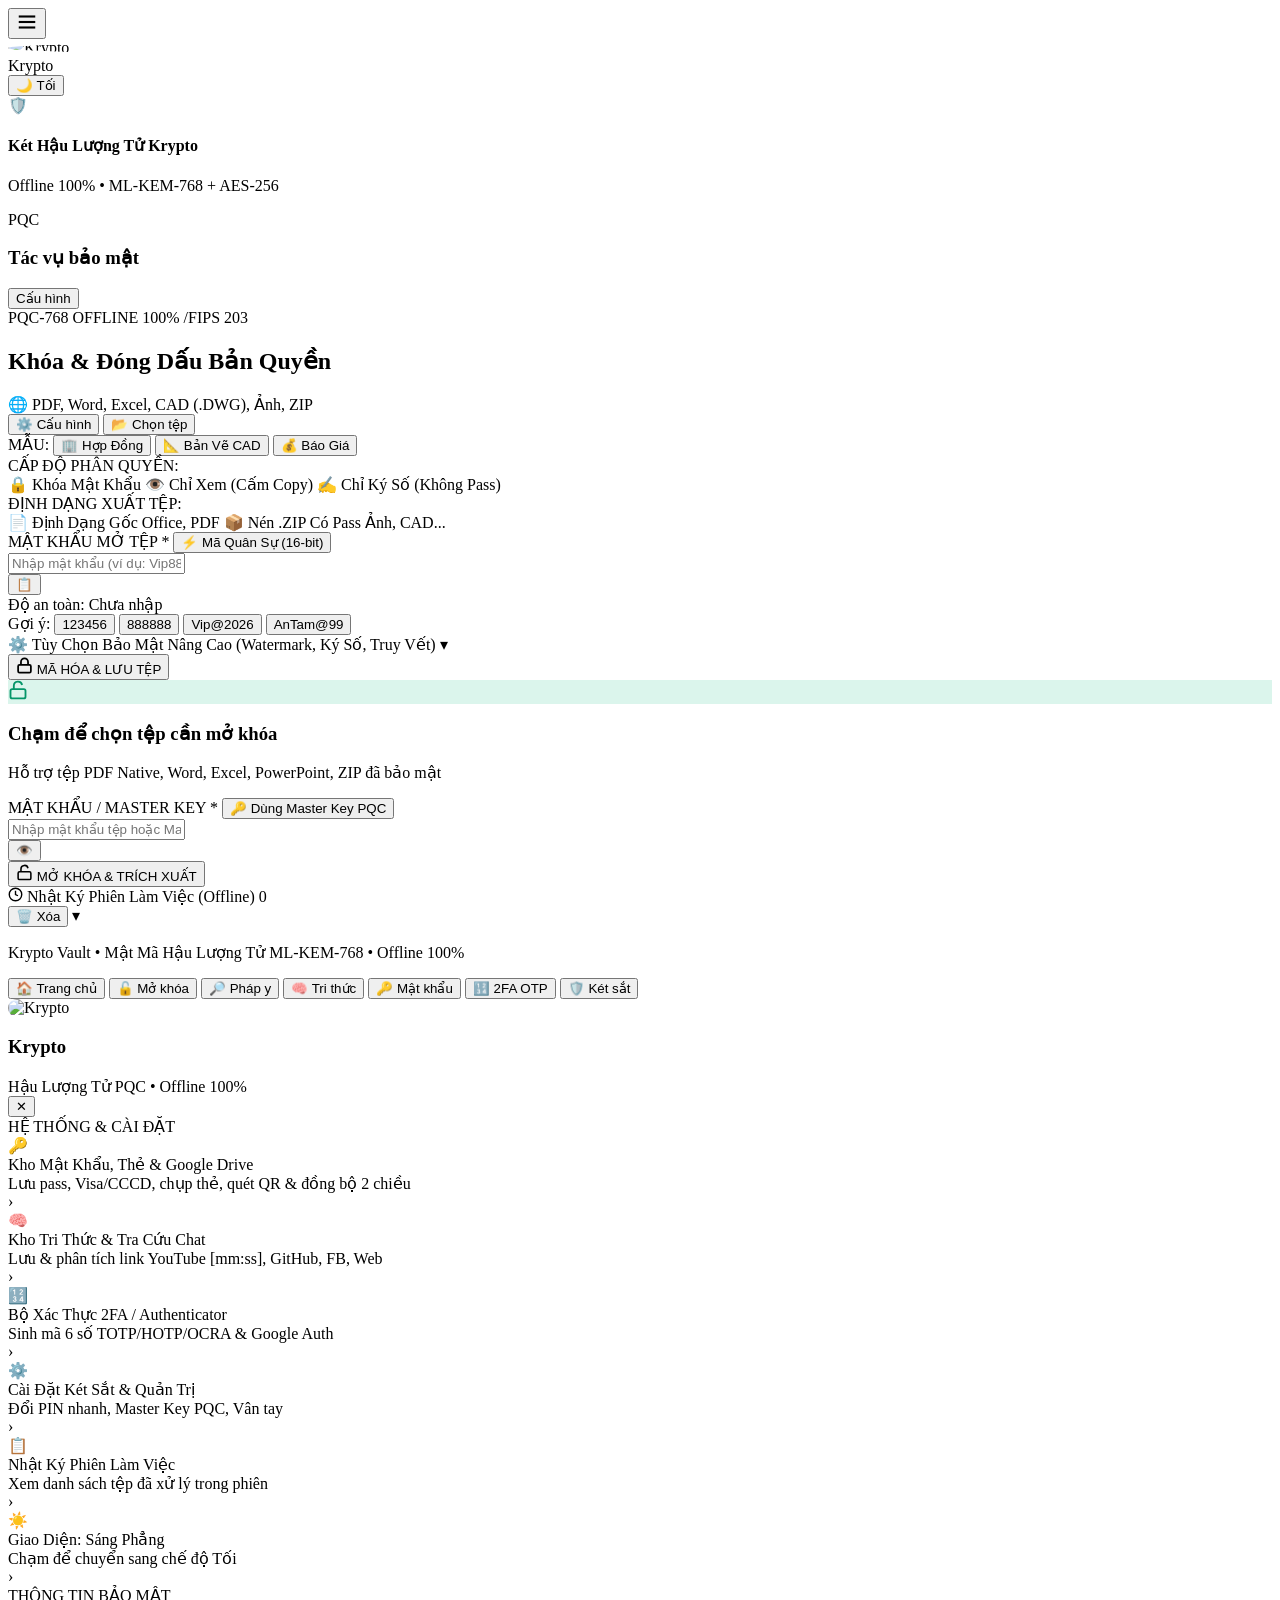
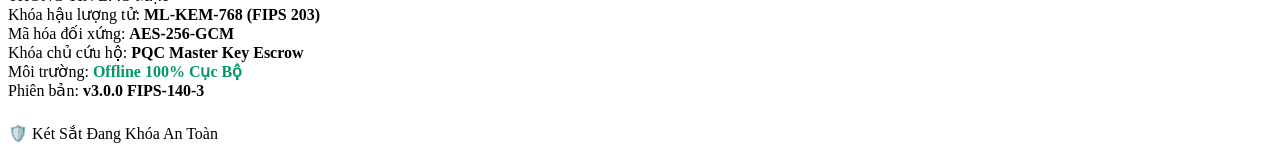
==== commit 4eaaee77: "feat(password-vault): add 1-tap Smart Auto-Crop (Sobel Edge + BG contrast + auto 90deg landscape rot" ====
--- a/templates/index.html
+++ b/templates/index.html
@@ -1184,7 +1184,7 @@
                 </div>
                 <div class="drawer-info-row">
                     <span>Phiên bản:</span>
-                    <strong id="drawer-app-version">v2.9.9 FIPS-140-3</strong>
+                    <strong id="drawer-app-version">v3.0.0 FIPS-140-3</strong>
                 </div>
             </div>
 
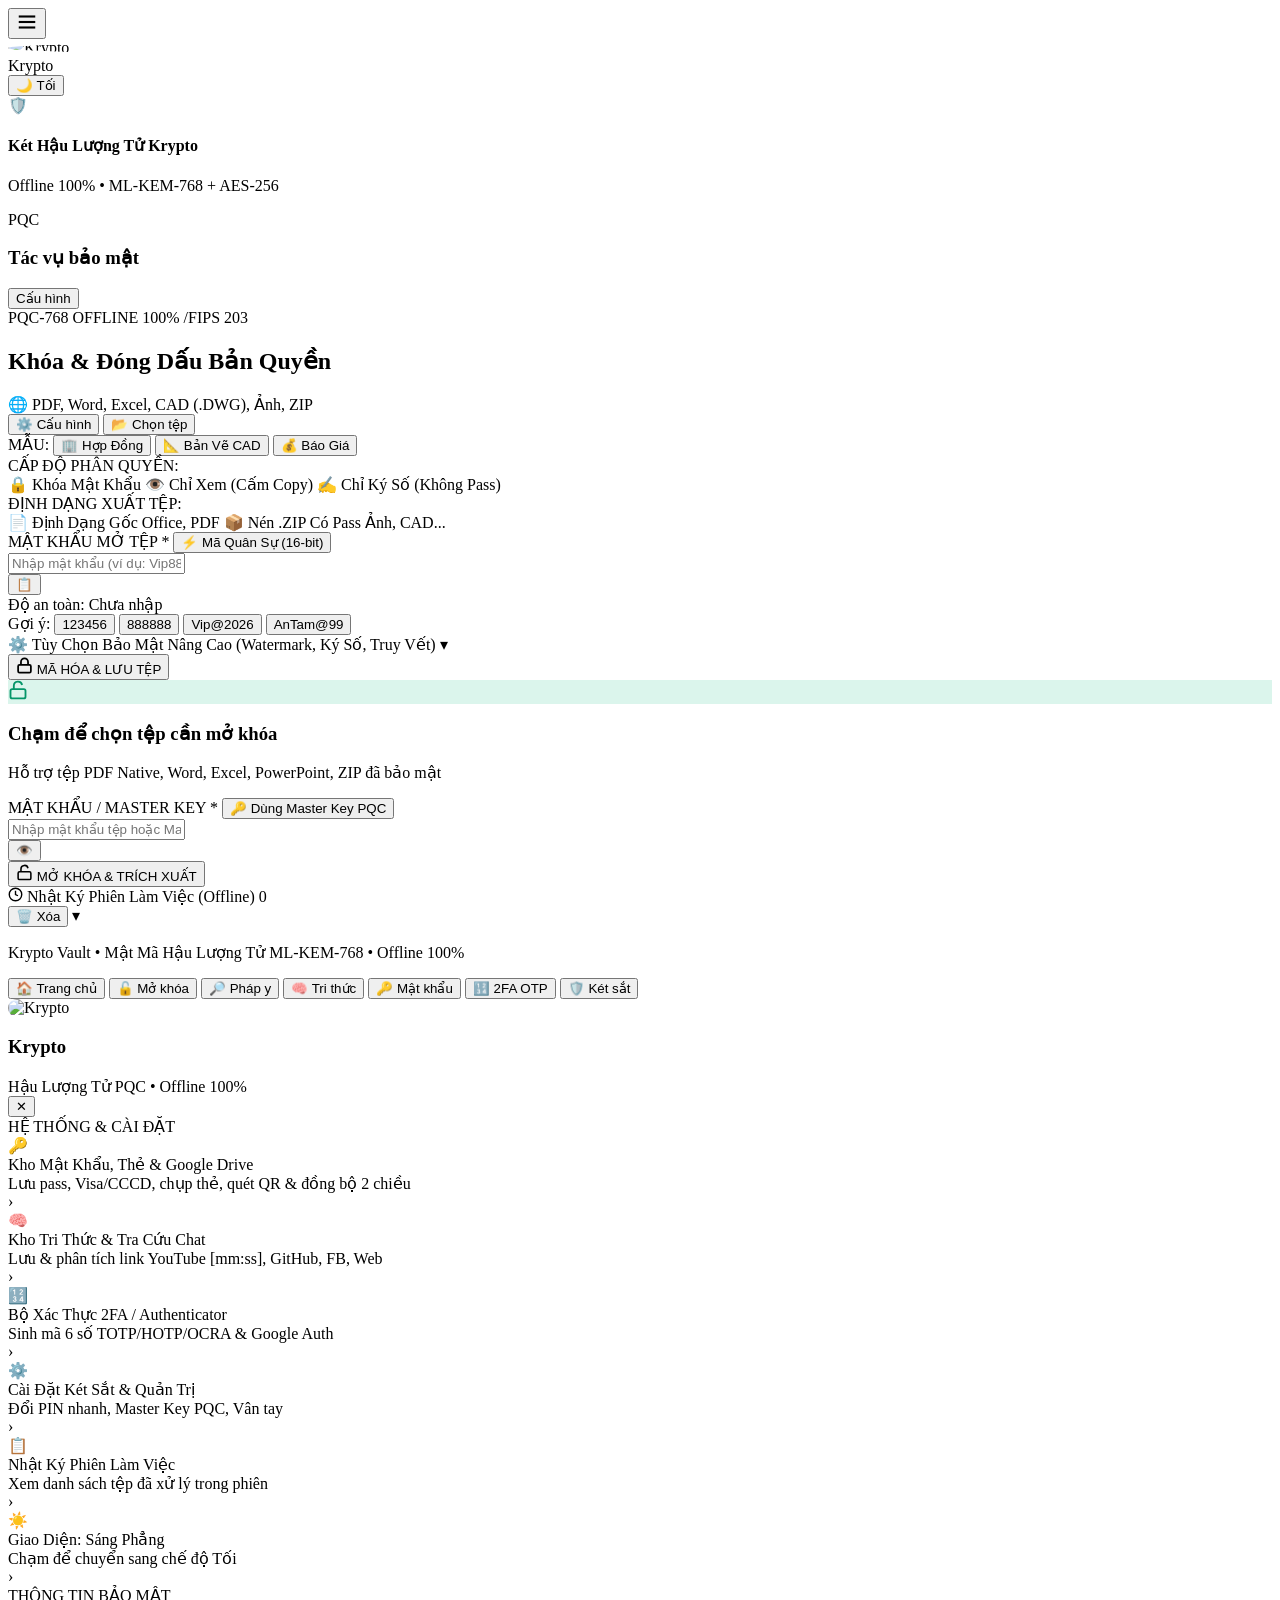
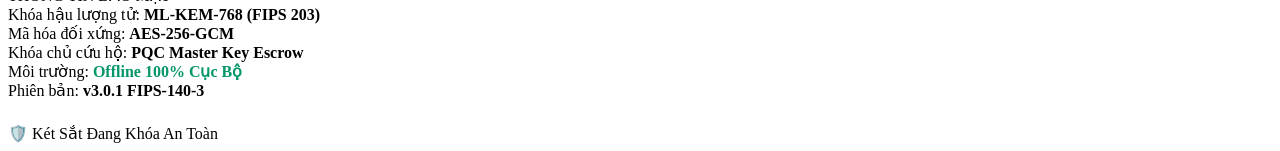
==== commit cbd97e51: "fix(password-vault): fix card auto-crop on wood grain & upright orientation classifier (Quoc Huy + Q" ====
--- a/templates/index.html
+++ b/templates/index.html
@@ -1184,7 +1184,7 @@
                 </div>
                 <div class="drawer-info-row">
                     <span>Phiên bản:</span>
-                    <strong id="drawer-app-version">v3.0.0 FIPS-140-3</strong>
+                    <strong id="drawer-app-version">v3.0.1 FIPS-140-3</strong>
                 </div>
             </div>
 
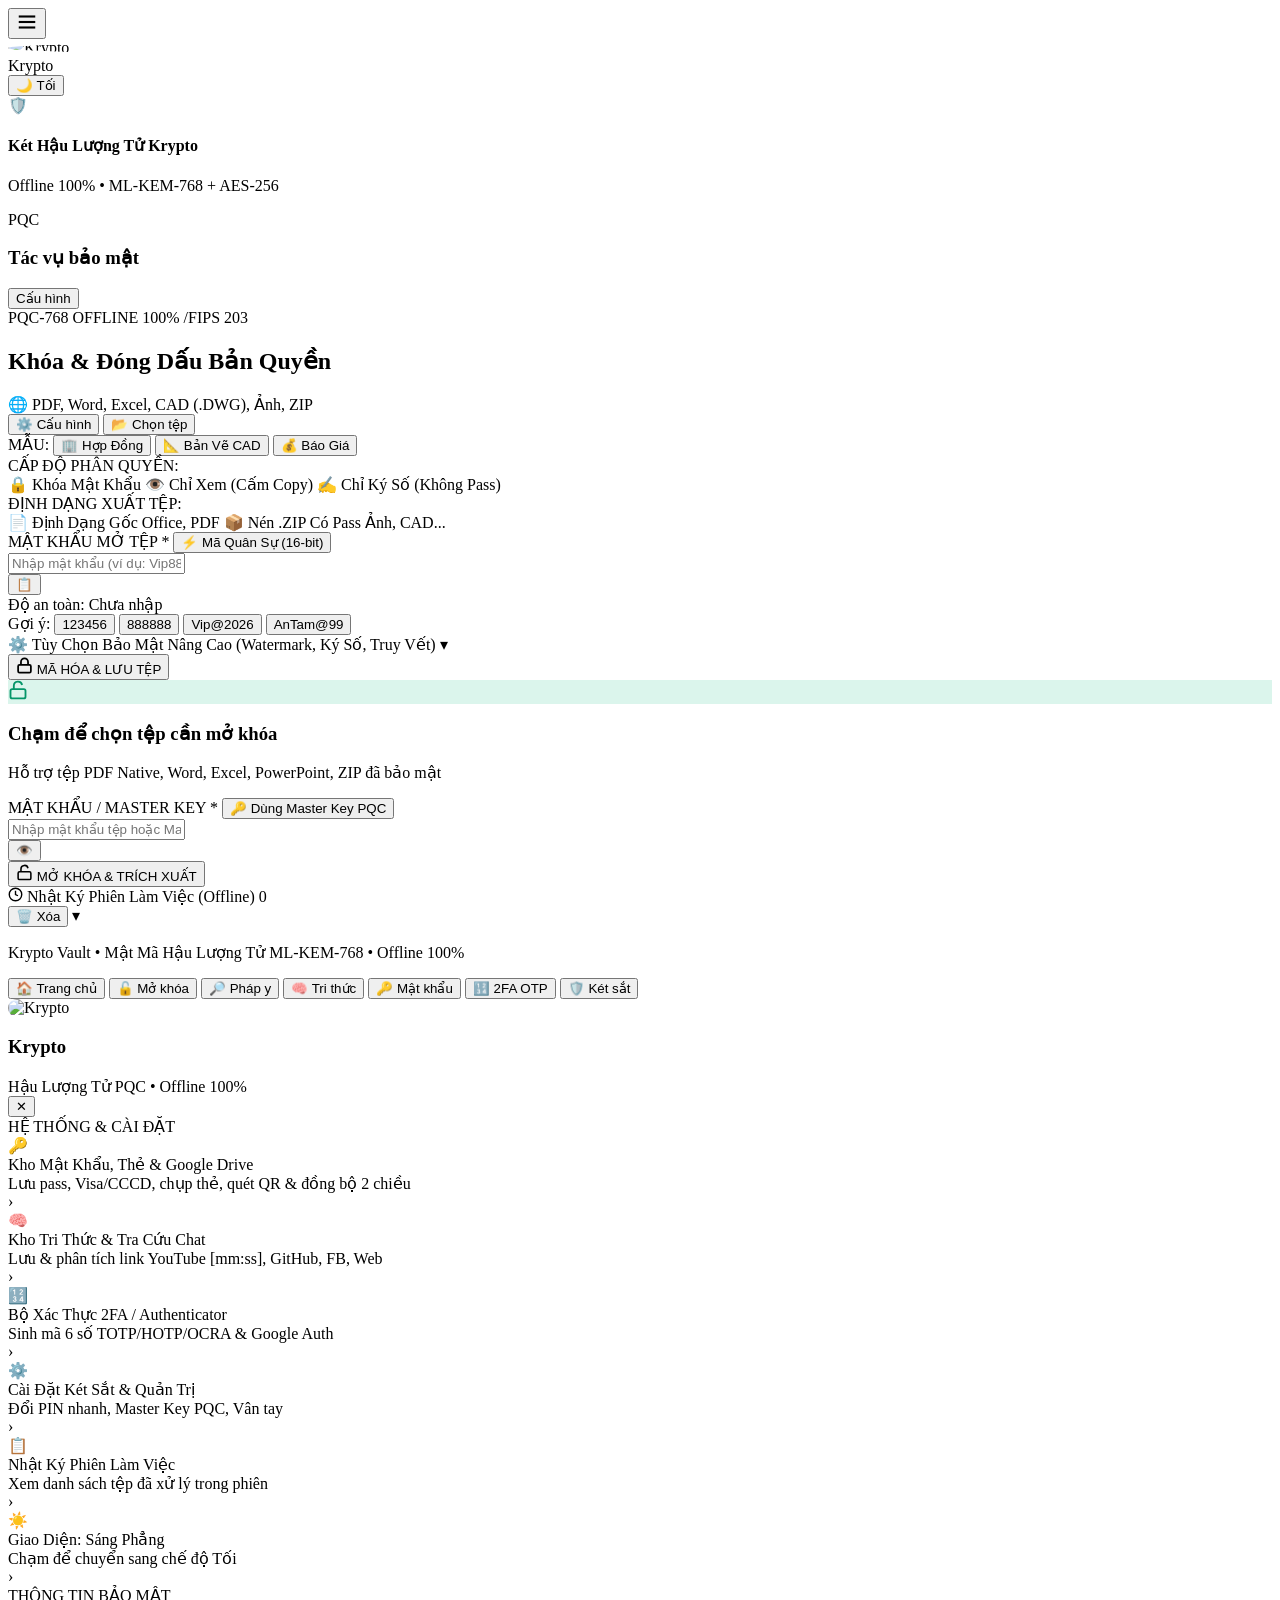
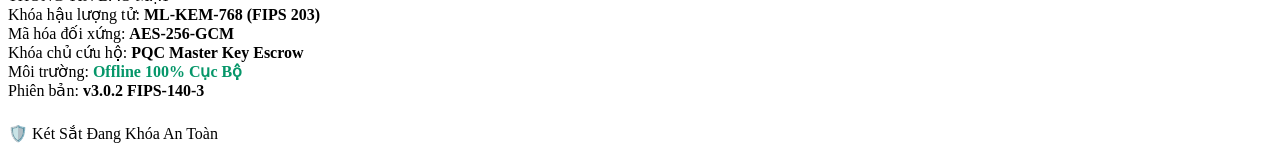
==== commit e90b2767: "fix(password-vault): isolate card camera callback from 2FA QR scanner & add Multi-Background Palette" ====
--- a/templates/index.html
+++ b/templates/index.html
@@ -1184,7 +1184,7 @@
                 </div>
                 <div class="drawer-info-row">
                     <span>Phiên bản:</span>
-                    <strong id="drawer-app-version">v3.0.1 FIPS-140-3</strong>
+                    <strong id="drawer-app-version">v3.0.2 FIPS-140-3</strong>
                 </div>
             </div>
 
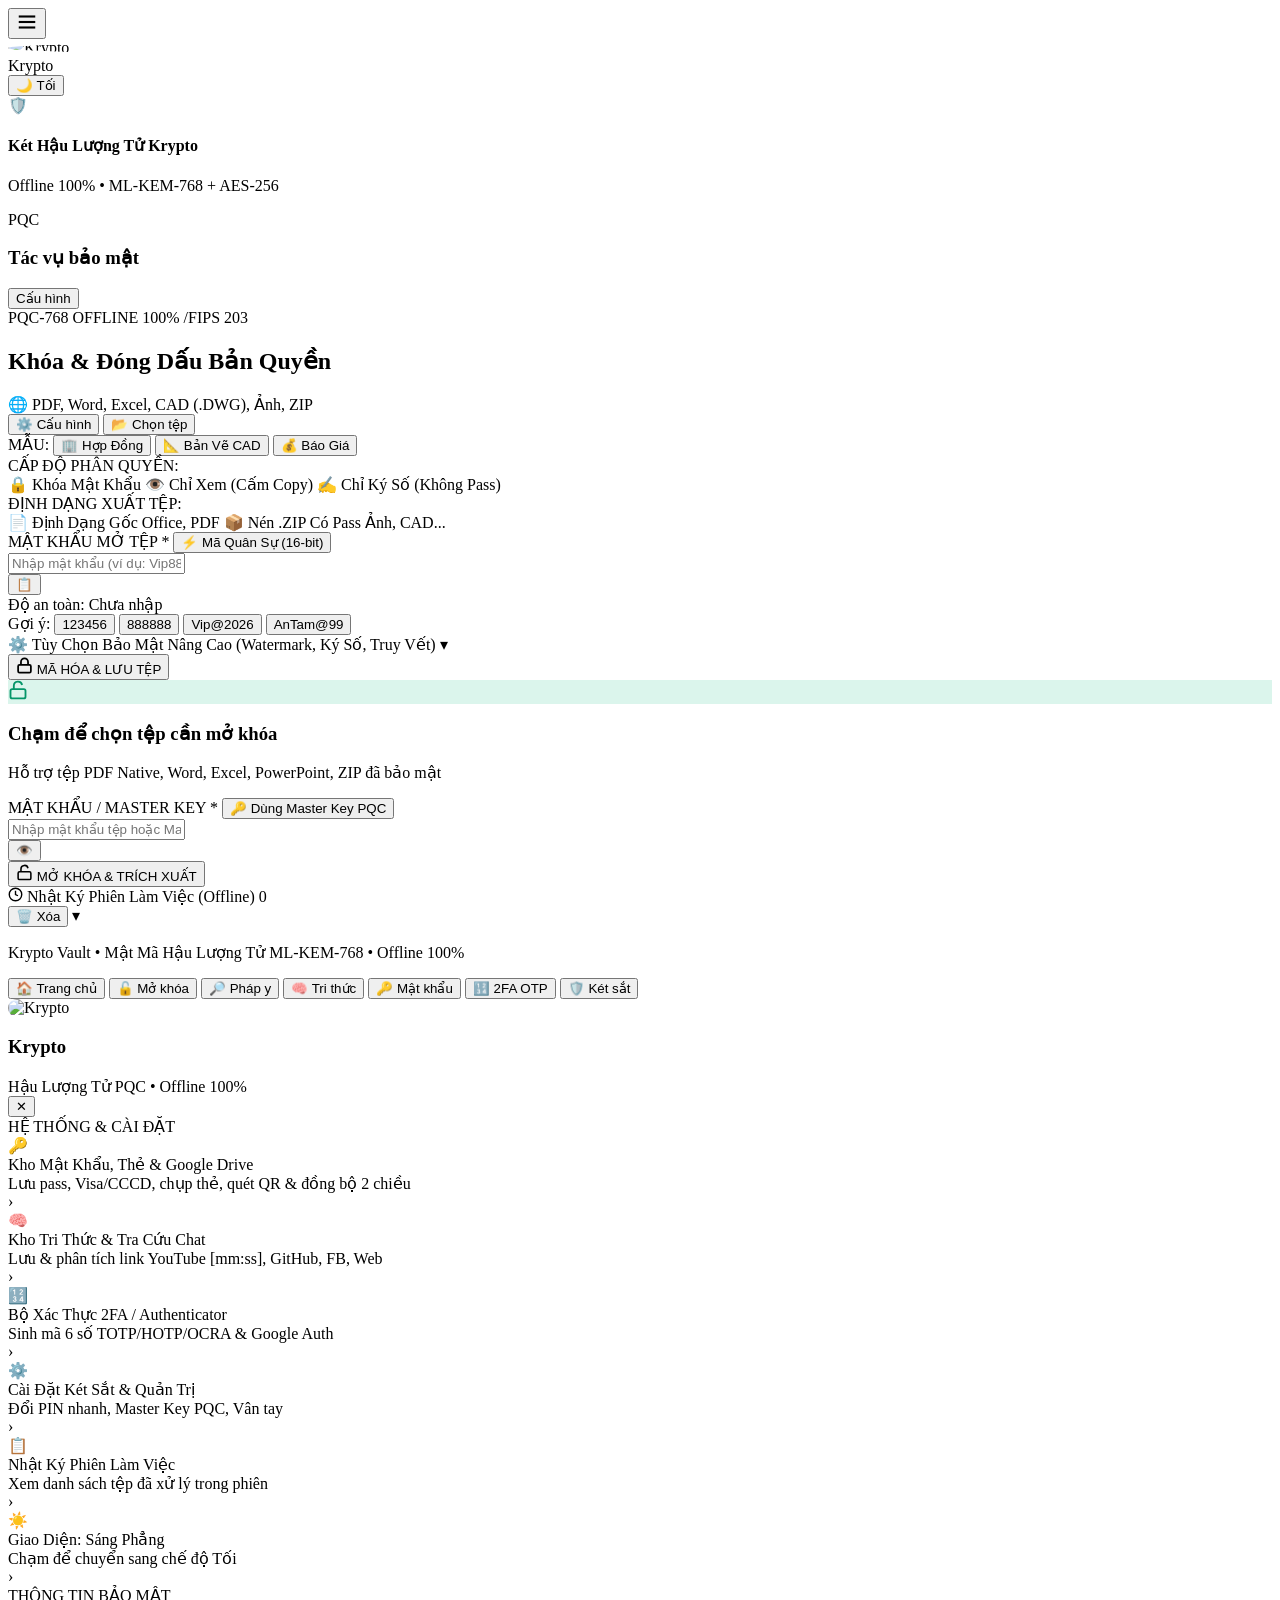
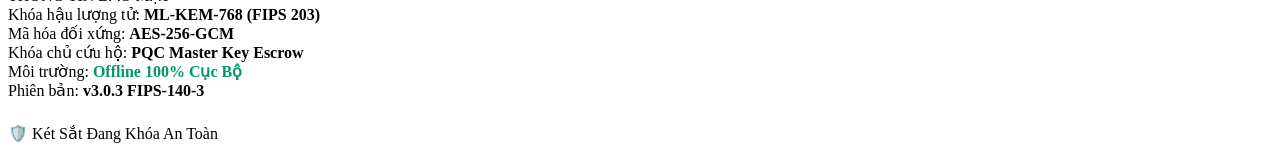
==== commit 40fa1f46: "feat(card-cropper): v3.0.3 BFS Connected Component rectangular solidity detector + 0/90/180/270 upri" ====
--- a/templates/index.html
+++ b/templates/index.html
@@ -1184,7 +1184,7 @@
                 </div>
                 <div class="drawer-info-row">
                     <span>Phiên bản:</span>
-                    <strong id="drawer-app-version">v3.0.2 FIPS-140-3</strong>
+                    <strong id="drawer-app-version">v3.0.3 FIPS-140-3</strong>
                 </div>
             </div>
 
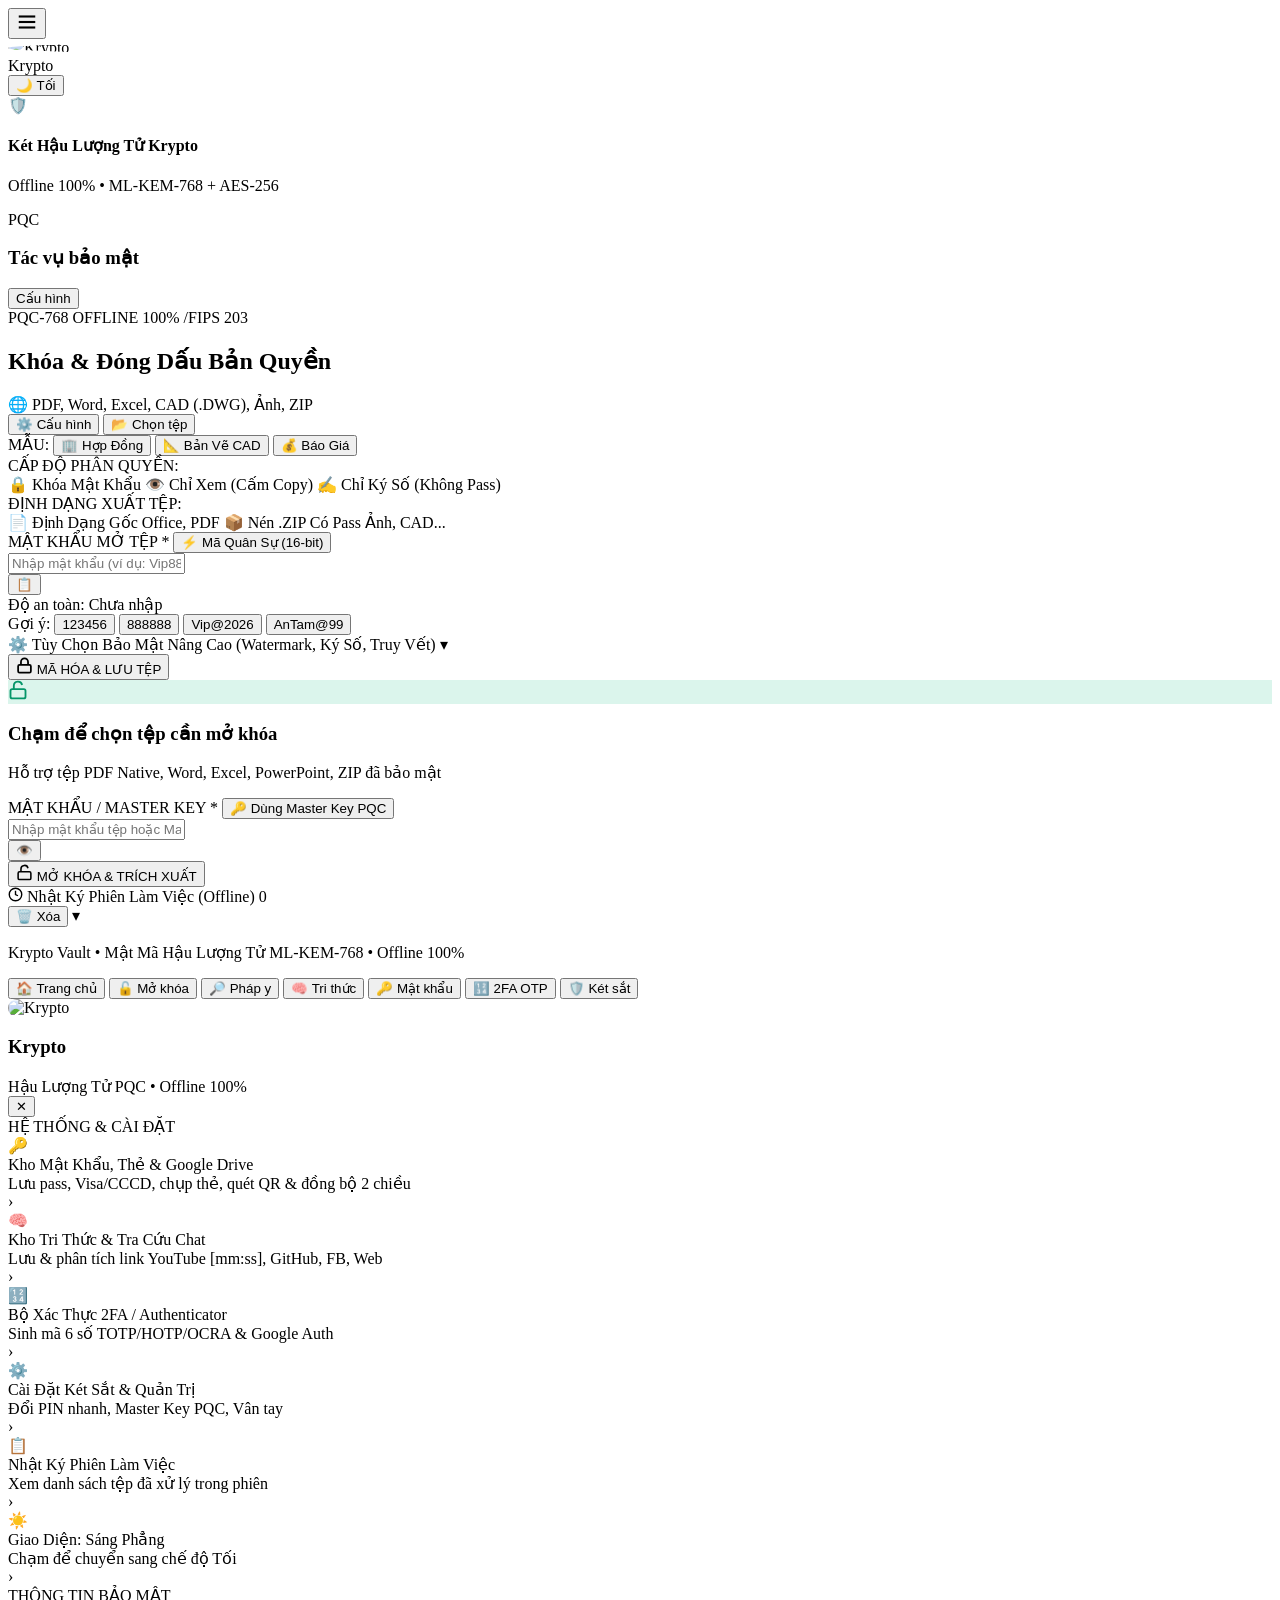
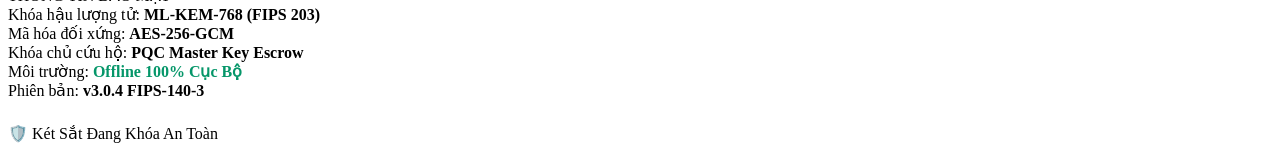
==== commit 06088355: "feat(card-ocr-deskew): v3.0.4 Radon Horizontal Projection Auto-Deskew + Border Trim + Offline Google" ====
--- a/templates/index.html
+++ b/templates/index.html
@@ -1184,7 +1184,7 @@
                 </div>
                 <div class="drawer-info-row">
                     <span>Phiên bản:</span>
-                    <strong id="drawer-app-version">v3.0.3 FIPS-140-3</strong>
+                    <strong id="drawer-app-version">v3.0.4 FIPS-140-3</strong>
                 </div>
             </div>
 
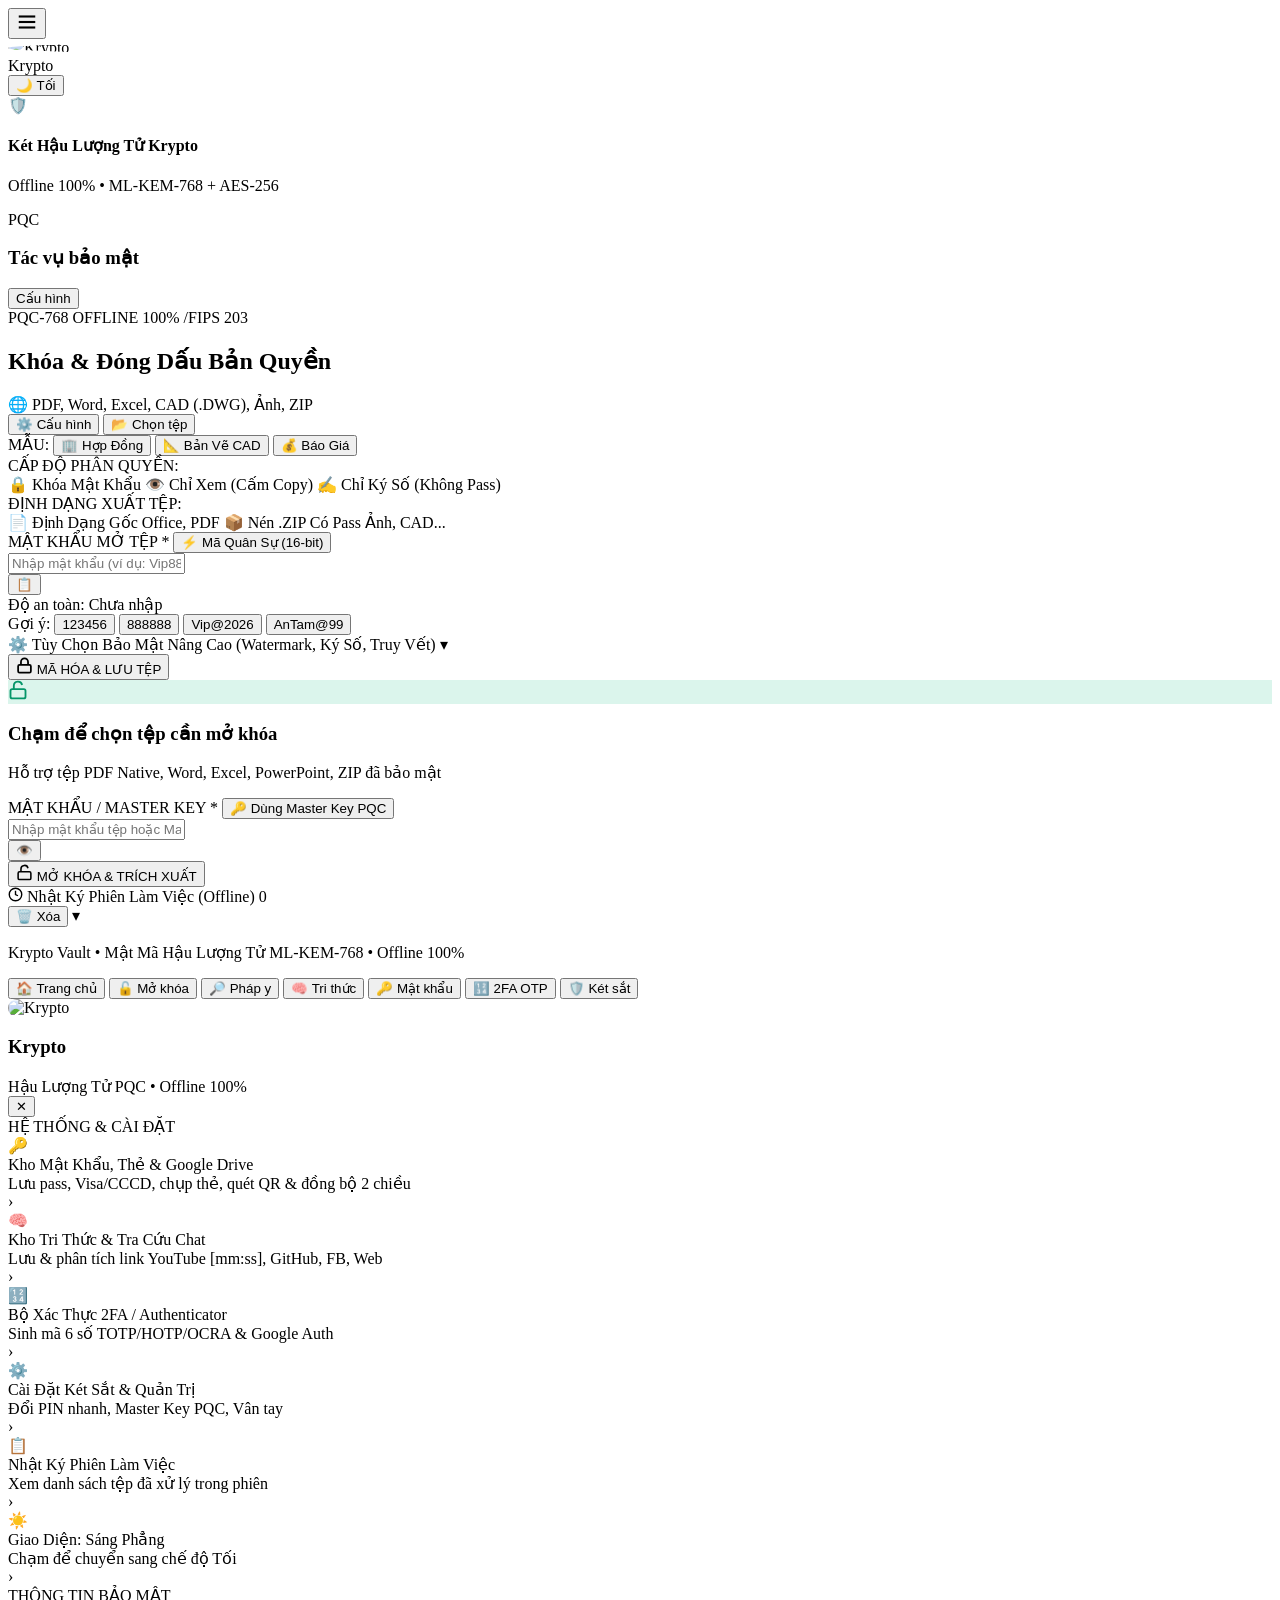
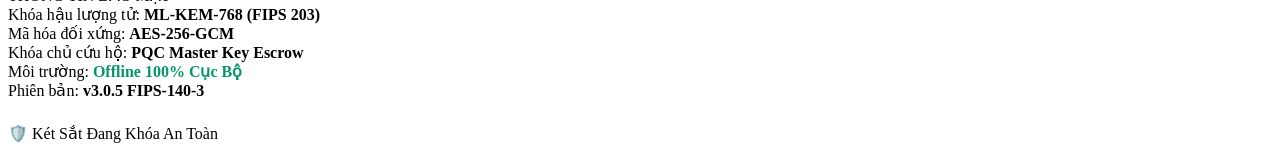
==== commit 1277c7c1: "fix(card-ocr): v3.0.5 ICAO 9303 TD1 MRZ exact 12-digit CCCD parser + spatially sorted OCR line merge" ====
--- a/templates/index.html
+++ b/templates/index.html
@@ -1184,7 +1184,7 @@
                 </div>
                 <div class="drawer-info-row">
                     <span>Phiên bản:</span>
-                    <strong id="drawer-app-version">v3.0.4 FIPS-140-3</strong>
+                    <strong id="drawer-app-version">v3.0.5 FIPS-140-3</strong>
                 </div>
             </div>
 
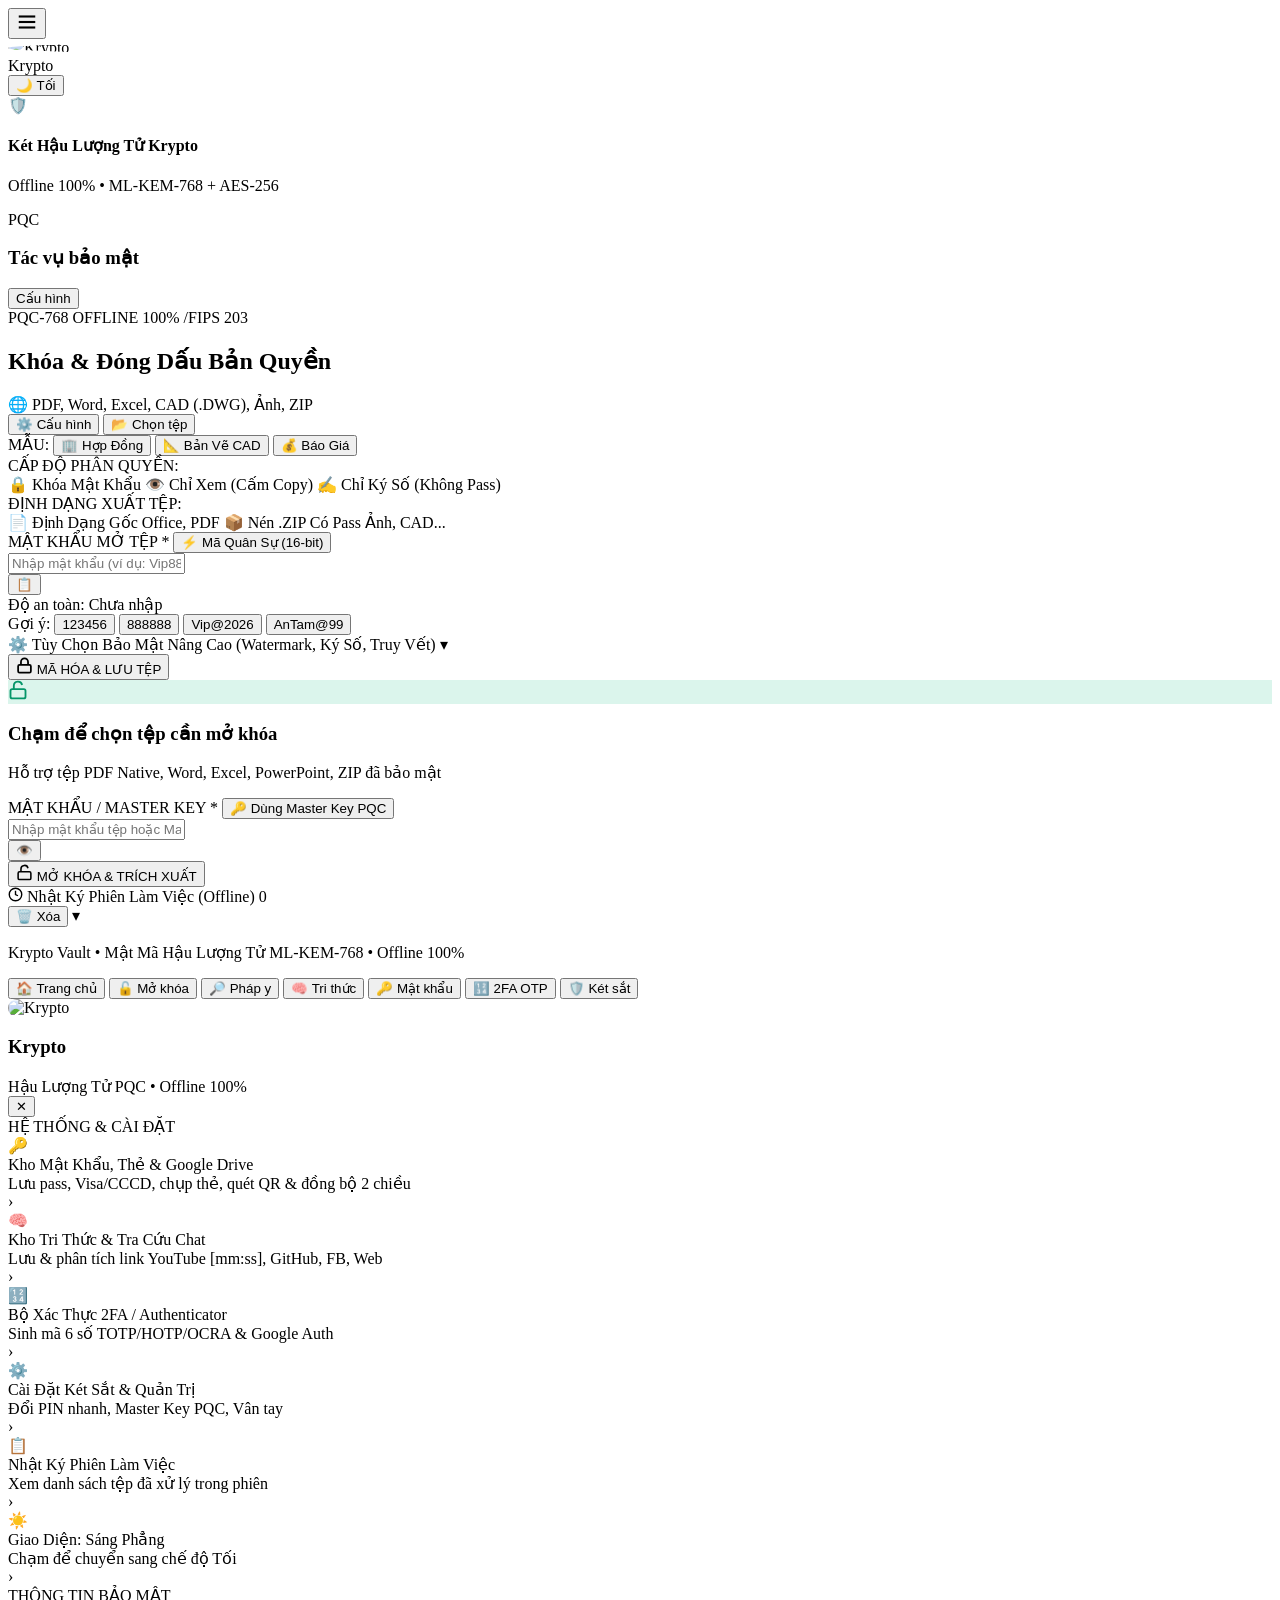
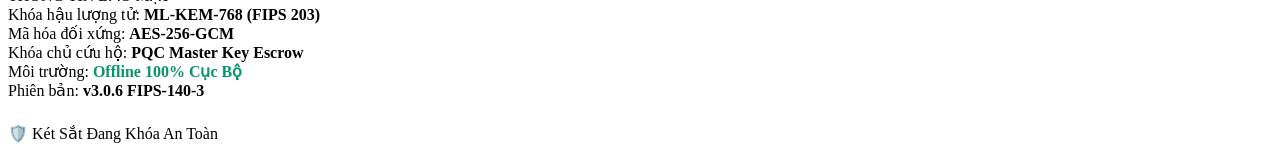
==== commit f73662f7: "feat(gplx-180-verifier): v3.0.6 ML Kit 0 vs 180 uprightness auto-flip + Driver License (GPLX) parser" ====
--- a/templates/index.html
+++ b/templates/index.html
@@ -1184,7 +1184,7 @@
                 </div>
                 <div class="drawer-info-row">
                     <span>Phiên bản:</span>
-                    <strong id="drawer-app-version">v3.0.5 FIPS-140-3</strong>
+                    <strong id="drawer-app-version">v3.0.6 FIPS-140-3</strong>
                 </div>
             </div>
 
